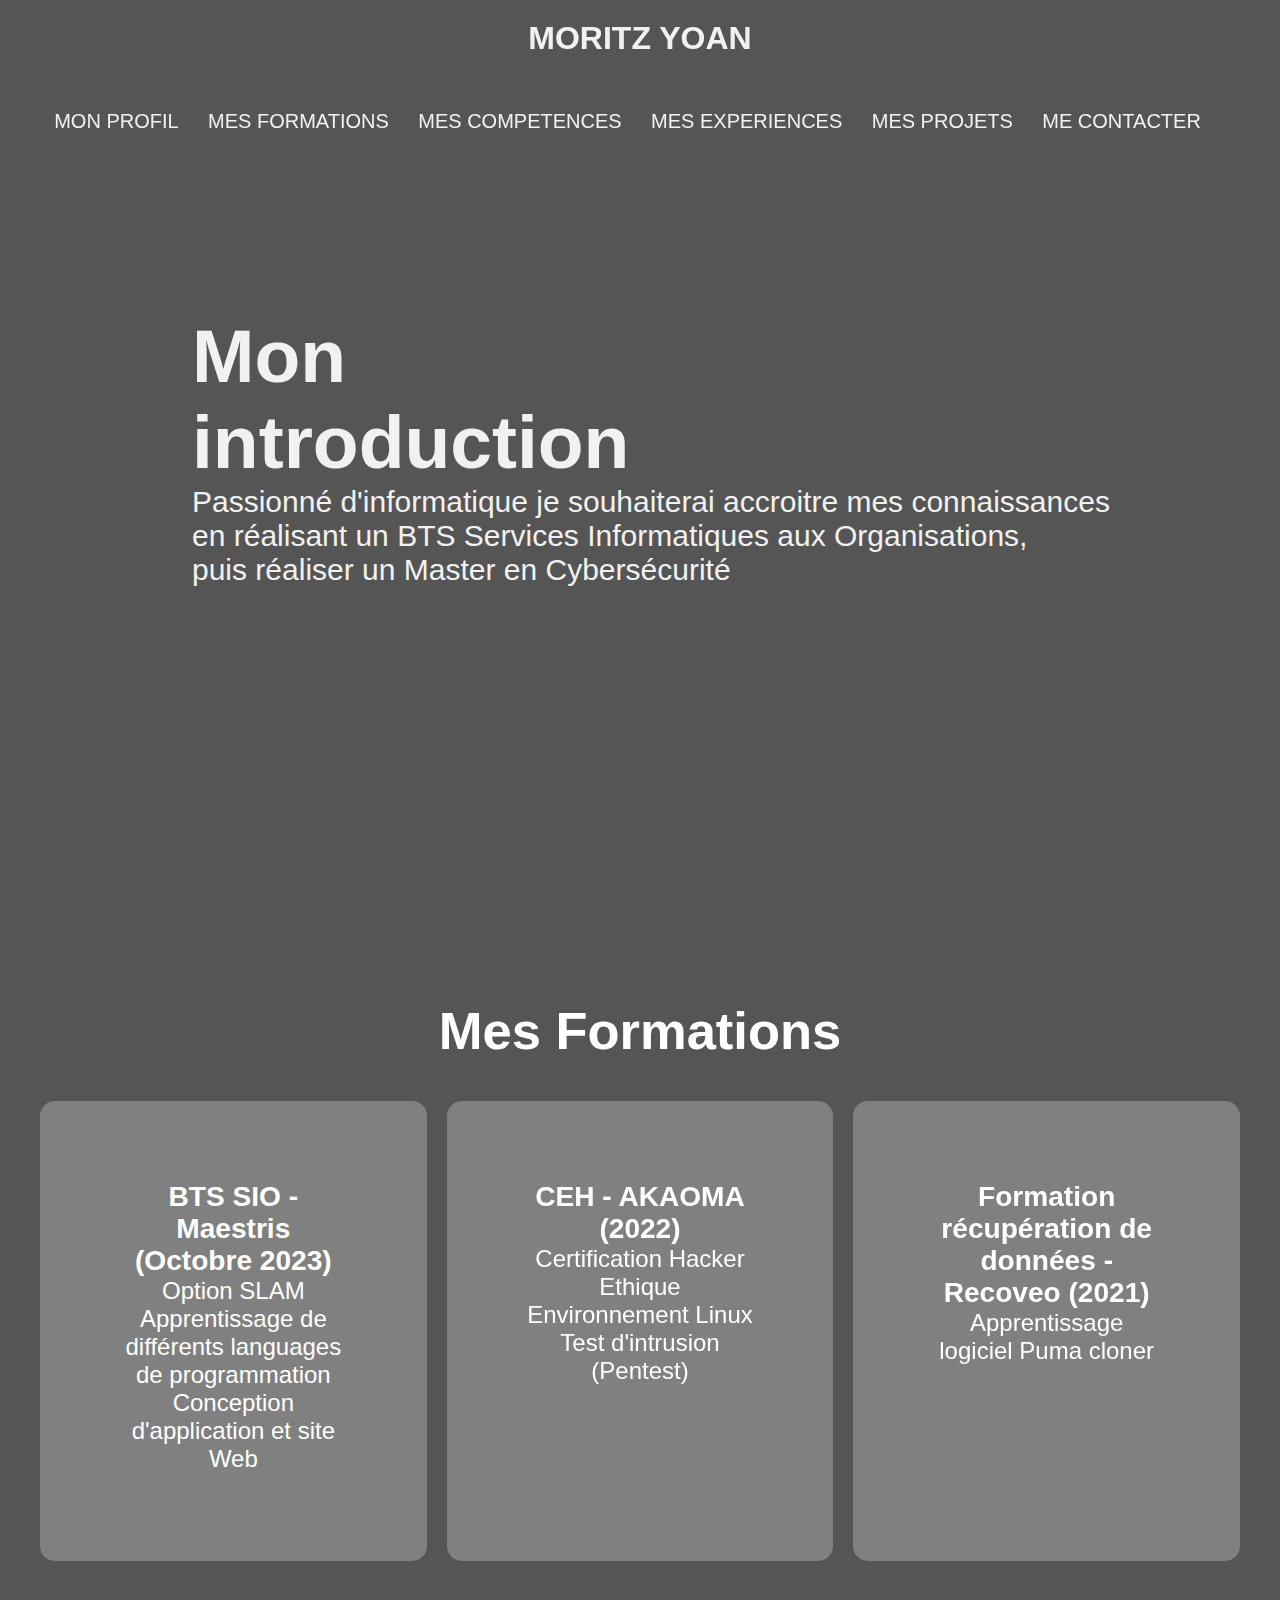
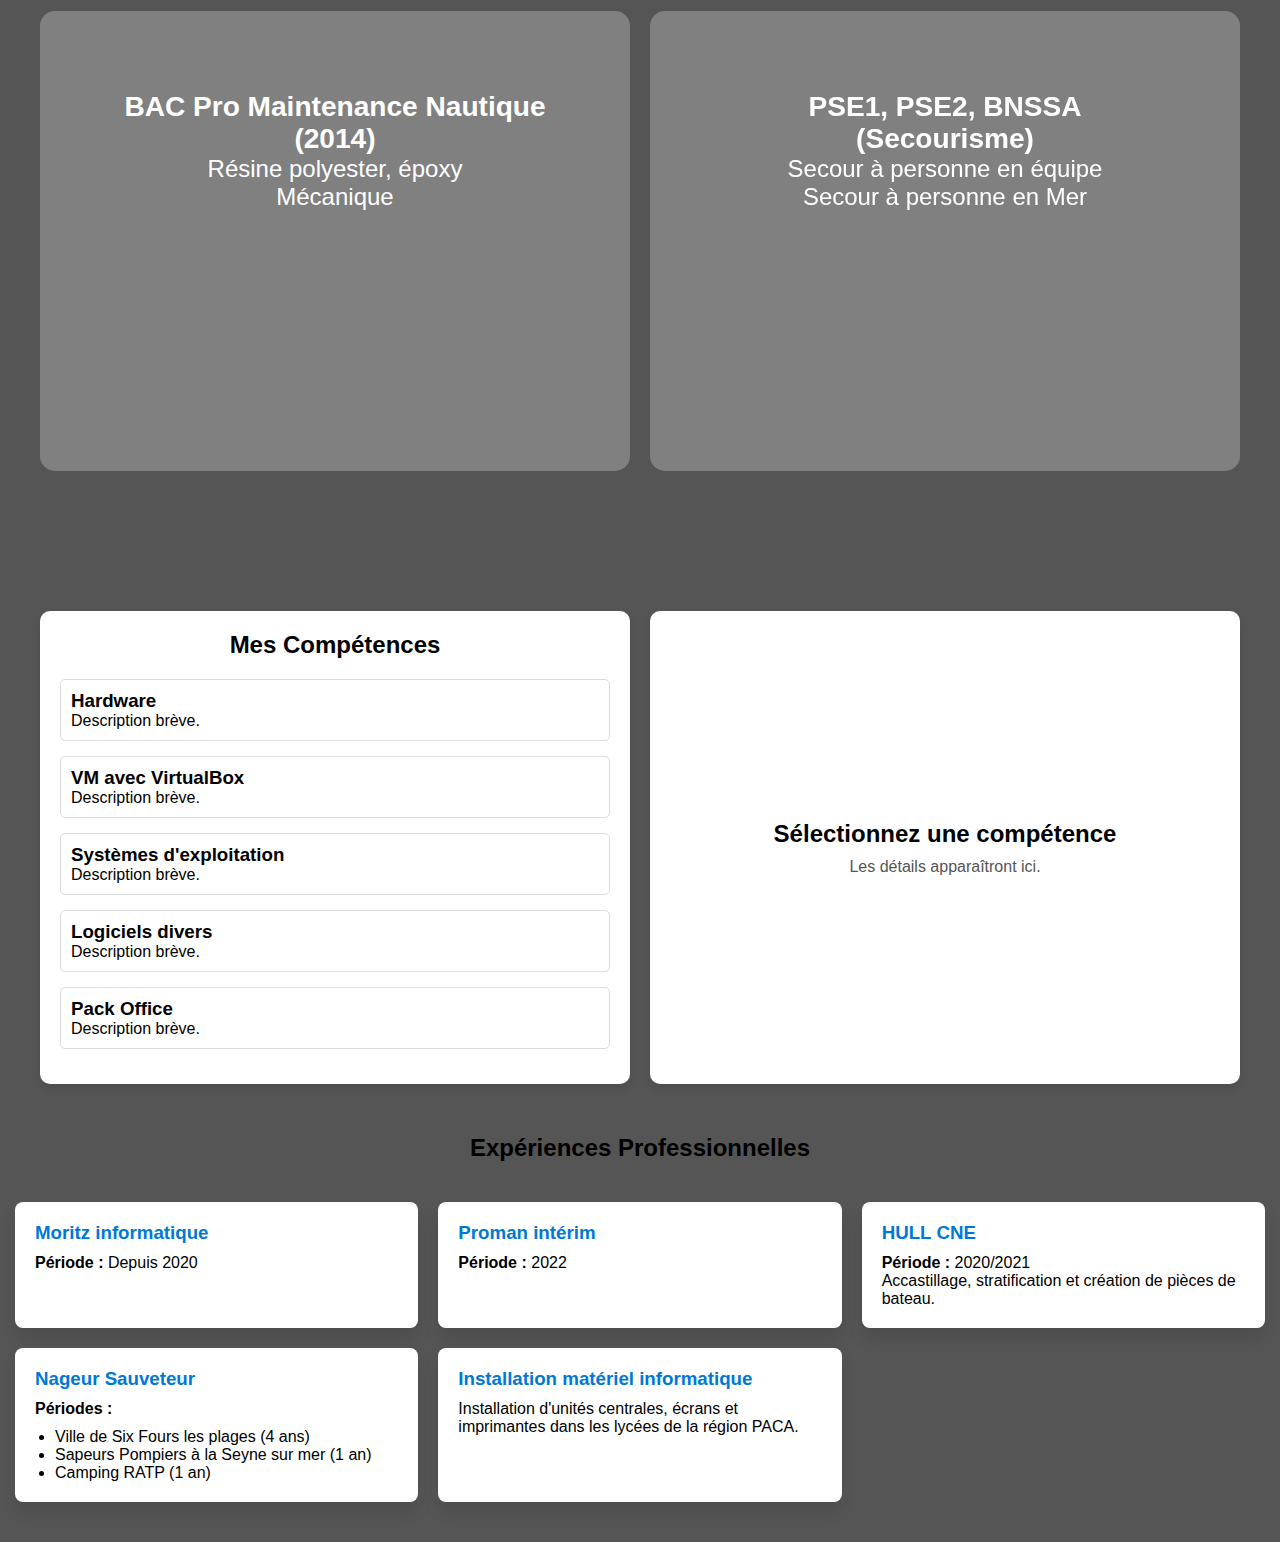
==== Home.html @ fd3fe044 "Add files via upload" ====
<!DOCTYPE html>
<html>
    <head>
        <meta charset="UTF-8">
        <meta charset="viewport"content="width=device-widht,initial-scale=1.0">
        <link rel="stylesheet" href="Style.css">
    </head>
    <body>
        <header class="hearder_portfolio">
            <div class="herder_bar">
                <div class="my_name">
                    <a href="Home.html" class="return_header">MORITZ YOAN</a>
                </div>
            </div>
            <div class="nav_barre" id="navbar">
                <nav>
                    <ul>
                        <div>
                            <a href="#monProfil">MON PROFIL</a>
                            <a href="#mesFormations">MES FORMATIONS</a>
                            <a href="#mesCompétences">MES COMPETENCES</a>
                            <a href="#mesExpériences">MES EXPERIENCES</a>
                            <a href="#mesProjets">MES PROJETS</a>
                            <a href="#contact">ME CONTACTER</a>
                        </div>
                    </ul>
                </nav>
            </div>
        </header>
        <main class="presentation">

            <video autoplay muted loop id="myVideo">
                <source src="Vidéo/3163534-uhd_3840_2160_30fps.mp4" type="video/mp4">
            </video>

            <div class="group_intro">
                <div class="titre_intro">
                    <h2>Mon <br> introduction</h2>
                </div>
                <div class="intro">
                    <p>Passionné d'informatique je souhaiterai accroitre mes connaissances <br> en réalisant un BTS Services Informatiques aux Organisations, <br> puis réaliser un Master en Cybersécurité</p>
                </div>
            </div>
            <div class="group_formation">
                <div class="tite_formation">
                    <h2>Mes Formations</h2>
                </div>
                <div class="mes_formation">
                    <div class="bloc_1">
                        <div class="formation" id="maestris">
                            <h3>BTS SIO - Maestris (Octobre 2023)</h3>
                            <p>Option SLAM <br> Apprentissage de différents languages de programmation <br> Conception d'application et site Web</p>
                        </div>
                        <div class="formation" id="CEH">
                            <h3>CEH - AKAOMA (2022)</h3>
                            <p>Certification Hacker Ethique <br> Environnement Linux <br> Test d'intrusion (Pentest)</p>
                        </div>
                        <div class="formation" id="recoveo">
                            <h3>Formation récupération de données - Recoveo (2021)</h3>
                            <p>Apprentissage logiciel Puma cloner</p>
                        </div>
                    </div>
                    <div class="bloc_2">
                        <div class="formation" id="BAC">
                            <h3>BAC Pro Maintenance Nautique (2014)</h3>
                            <p>Résine polyester, époxy <br> Mécanique</p>
                        </div>
                        <div class="formation" id="secour">
                            <h3>PSE1, PSE2, BNSSA (Secourisme)</h3>
                            <p>Secour à personne en équipe <br> Secour à personne en Mer</p>
                        </div>
                    </div>  
                </div>           
            </div>
            <div class="group_compétence">
                <div class="left">
                    <div class="titre_competence">
                        <h2>Mes Compétences</h2>
                    </div>
                    <div class="competence" onclick="showCompetenceDetails('hardware')">
                        <h3>Hardware</h3>
                        <p>Description brève.</p>
                    </div>
                    <div class="competence" onclick="showCompetenceDetails('vm')">
                        <h3>VM avec VirtualBox</h3>
                        <p>Description brève.</p>
                    </div>
                    <div class="competence" onclick="showCompetenceDetails('os')">
                        <h3>Systèmes d'exploitation</h3>
                        <p>Description brève.</p>
                    </div>
                    <div class="competence" onclick="showCompetenceDetails('software')">
                        <h3>Logiciels divers</h3>
                        <p>Description brève.</p>
                    </div>
                    <div class="competence" onclick="showCompetenceDetails('office')">
                        <h3>Pack Office</h3>
                        <p>Description brève.</p>
                    </div>
                </div>
                <div class="right" id="competence-details">
                    <h3>Sélectionnez une compétence</h3>
                    <p>Les détails apparaîtront ici.</p>
                    <img id="competence-image" src="" alt="Image compétence" style="display: none; width: 100%; border-radius: 10px; margin-top: 20px;">
                </div>
            </div>

            <div class="cv-container"> 
                <section class="card-section">
                    <h2>Expériences Professionnelles</h2>
                    <div class="card-container">
                        <div class="card">
                            <h3>Moritz informatique</h3>
                            <p><strong>Période :</strong> Depuis 2020</p>
                        </div>
                        <div class="card">
                            <h3>Proman intérim</h3>
                            <p><strong>Période :</strong> 2022</p>
                        </div>
                        <div class="card">
                            <h3>HULL CNE</h3>
                            <p><strong>Période :</strong> 2020/2021</p>
                            <p>Accastillage, stratification et création de pièces de bateau.</p>
                        </div>
                        <div class="card">
                            <h3>Nageur Sauveteur</h3>
                            <p><strong>Périodes :</strong></p>
                            <ul>
                                <li>Ville de Six Fours les plages (4 ans)</li>
                                <li>Sapeurs Pompiers à la Seyne sur mer (1 an)</li>
                                <li>Camping RATP (1 an)</li>
                            </ul>
                        </div>
                        <div class="card">
                            <h3>Installation matériel informatique</h3>
                            <p>Installation d'unités centrales, écrans et imprimantes dans les lycées de la région PACA.</p>
                        </div>
                    </div>
                </section>
            </div>
        </main>
        <script src="Script.js"></script>    
    </body>
</html>
---- Style.css ----
* {
    margin: 0;
    padding: 0;
}

body {
    font-family: GothamSS, -apple-system, BlinkMacSystemFont, "Segoe UI", Roboto, "Helvetica Neue", Arial, sans-serif, "Apple Color Emoji", "Segoe UI Emoji", "Segoe UI Symbol", "Noto Color Emoji";
    background-color: #555;
}

.hearder_portfolio {
    position: fixed;
    top: 0;
    left: 0;
    width: 100%;
}

.return_header {
    text-decoration: none;
    color: #f1f1f1;
    font-weight:bolder;
}

.header_bar {
    width: 100%;
    background-color: #333; /* Couleur de fond pour éviter tout chevauchement */
    text-align: center;
    padding: 15px 0; /* Ajustez le padding selon l'espacement souhaité */
    position: fixed;
    top: 0;
    z-index: 10; /* Assure que le nom est au-dessus de la nav_barre */
}

/*---------------------BARRE DE NAVIGATION---------------------*/

.my_name {
    font-size: xx-large;
    text-decoration: none;
    color: #f1f1f1;
    text-align: center;
    margin-top: 20px;
}

.nav_barre {
    position: fixed;
    top: 100px; /* Décalage en dessous du nom ; ajustez selon la hauteur de `.header_bar` */
    width: 100%;
    padding: 10px 0;
    text-align: center;
    transition: top 0.6s;
    z-index: 5; /* Moins que .header_bar pour rester dessous */
}


.nav_barre a {
    margin-right: 25px;
    text-decoration: none;
    color: #f1f1f1;
    font-size: 20px;
    font-weight: 500;
}

/*---------------------INTRODUCTION---------------------*/

.titre_intro {
    font-size: 50px;
}

#myVideo {
    position: absolute;
    top: 0;
    left: 0;
    width: 100%;
    height: 100%;
    object-fit: cover; /* Remplit tout en respectant le ratio */
    z-index: -1;
}

.group_intro {
    height: 100vh; /* Prend toute la hauteur de l'écran */
    display: flex;
    flex-direction: column;
    justify-content: center;
    color: #f1f1f1;
    padding-left: 15%;
}

.overlay {
    position: absolute;
    top: 0;
    left: 0;
    width: 100%;
    height: 100%;
    background: rgba(0, 0, 0, 0.4); /* Fonce l'arrière-plan */
    z-index: 0;
}

.intro {
    font-size: 30px;
}

/*---------------------FORMATION---------------------*/

.group_formation {
    padding-top: 100px;
    padding-bottom: 50px;
    margin: 0;
    background-image: url(Image/Fond-gris.jpg);
    color: white;
}

img {
    position: absolute;
    top: 0;
    left: 0;
    width: 100%;
    height: 100%;
    object-fit: cover; /* Remplit tout en respectant le ratio */
    z-index: -1;
}

.tite_formation {
    text-align: center;
    font-size: 35px;
}

.bloc_1 {
    display: flex;
    margin: 30px;
    flex-direction: row;
    justify-content: space-evenly;
}

.bloc_2 {
    display: flex;
    margin: 30px;
    flex-direction: row;
    justify-content: center;
}

.formation {
    position: relative; /* Nécessaire pour que ::before soit positionné par rapport à l'élément */
    background-color: rgb(128, 128, 128);
    width: 500px;
    height: 300px;
    padding: 80px;
    margin: 10px;
    border-radius: 15px;
    text-align: center;
    font-size: x-large;
    cursor: pointer;
    z-index: 1; /* Met le texte au-dessus */
    overflow: hidden; /* Assure que l'image de fond ne déborde pas */
}

.formation::before {
    content: ""; /* Nécessaire pour ::before */
    position: absolute;
    top: 0;
    left: 0;
    width: 100%;
    height: 100%;
    background-image: url("Image/CEH.png");
    background-size: 400px 200px;
    background-position: center;
    background-repeat: no-repeat; 
    opacity: 30%;
    border-radius: 15px; 
    z-index: -1; /* Place l'image derrière le contenu */
}

#maestris::before {
    background-image: url("Image/maestris.png");
    background-size: 400px 400px; 

}

#recoveo::before {
    background-image: url("Image/recoveo.png");
    background-size: 350px 350px; 

}

#BAC::before {
    background-image: url("Image/BAC.png");
    background-size: 400px 400px;

}

#secour::before {
    background-image: url("Image/secour.png");
    background-size: 300px 300px;
}



/*---------------------COMPETENCE---------------------*/

.group_compétence {
    display: flex;
    gap: 20px;
    margin: 50px auto;
    max-width: 1200px;
    
}

.left {
    flex: 1;
    background: #fff;
    padding: 20px;
    border-radius: 10px;
    box-shadow: 0 4px 8px rgba(0, 0, 0, 0.1);
}

.right {
    flex: 1;
    background: #fff;
    padding: 20px;
    border-radius: 10px;
    box-shadow: 0 4px 8px rgba(0, 0, 0, 0.1);
    display: flex;
    flex-direction: column;
    justify-content: center;
    text-align: center;
}

.titre_competence h2 {
    text-align: center;
    margin-bottom: 20px;
}

.competence {
    margin-bottom: 15px;
    padding: 10px;
    border: 1px solid #ddd;
    border-radius: 5px;
    cursor: pointer;
    transition: all 0.3s ease;
}

.competence:hover {
    background-color: #f9f9f9;
    transform: scale(1.02);
}

.right h3 {
    font-size: 24px;
    margin-bottom: 10px;
}

.right p {
    font-size: 16px;
    color: #555;
}

.right img {
    max-width: 100%;
    height: auto;
    object-fit: cover;
}

#competence-image {
    max-width: 100%;
    height: auto;
    display: none; /* Masque l'image par défaut */
    border-radius: 10px;
    margin-top: 20px;
}

/*---------------------EXPERIENCE PRO---------------------*/

.cv-wrapper {
    width: 90%;
    max-width: 1200px;
    margin: 20px auto;
}

/* En-tête */
.header {
    text-align: center;
    margin-bottom: 30px;
}

.header p {
    font-size: 1rem;
    color: #666;
}

/* Sections de cartes */
.card-section {
    margin-bottom: 40px;
}

.card-section h2 {
    text-align: center;
    margin-bottom: 40px;
}

.card-container {
    display: grid;
    grid-template-columns: repeat(auto-fit, minmax(300px, 1fr));
    gap: 20px;
    margin: 15px;
    cursor: pointer;
}

/* Carte individuelle */
.card {
    background: #fff;
    border-radius: 8px;
    box-shadow: 0 10px 16px rgba(0, 0, 0, 0.1);
    padding: 20px;
    transition: transform 1s ease, box-shadow 1s ease;
}

.card:hover {
    transform: translateY(-5px);
    box-shadow: 0 6px 10px rgba(0, 0, 0, 0.15);
}

.card h3 {
    margin-bottom: 10px;
    color: #0078D7;
}

.card ul {
    margin: 10px 0 0 20px;
    padding: 0;
    list-style-type: disc;
}
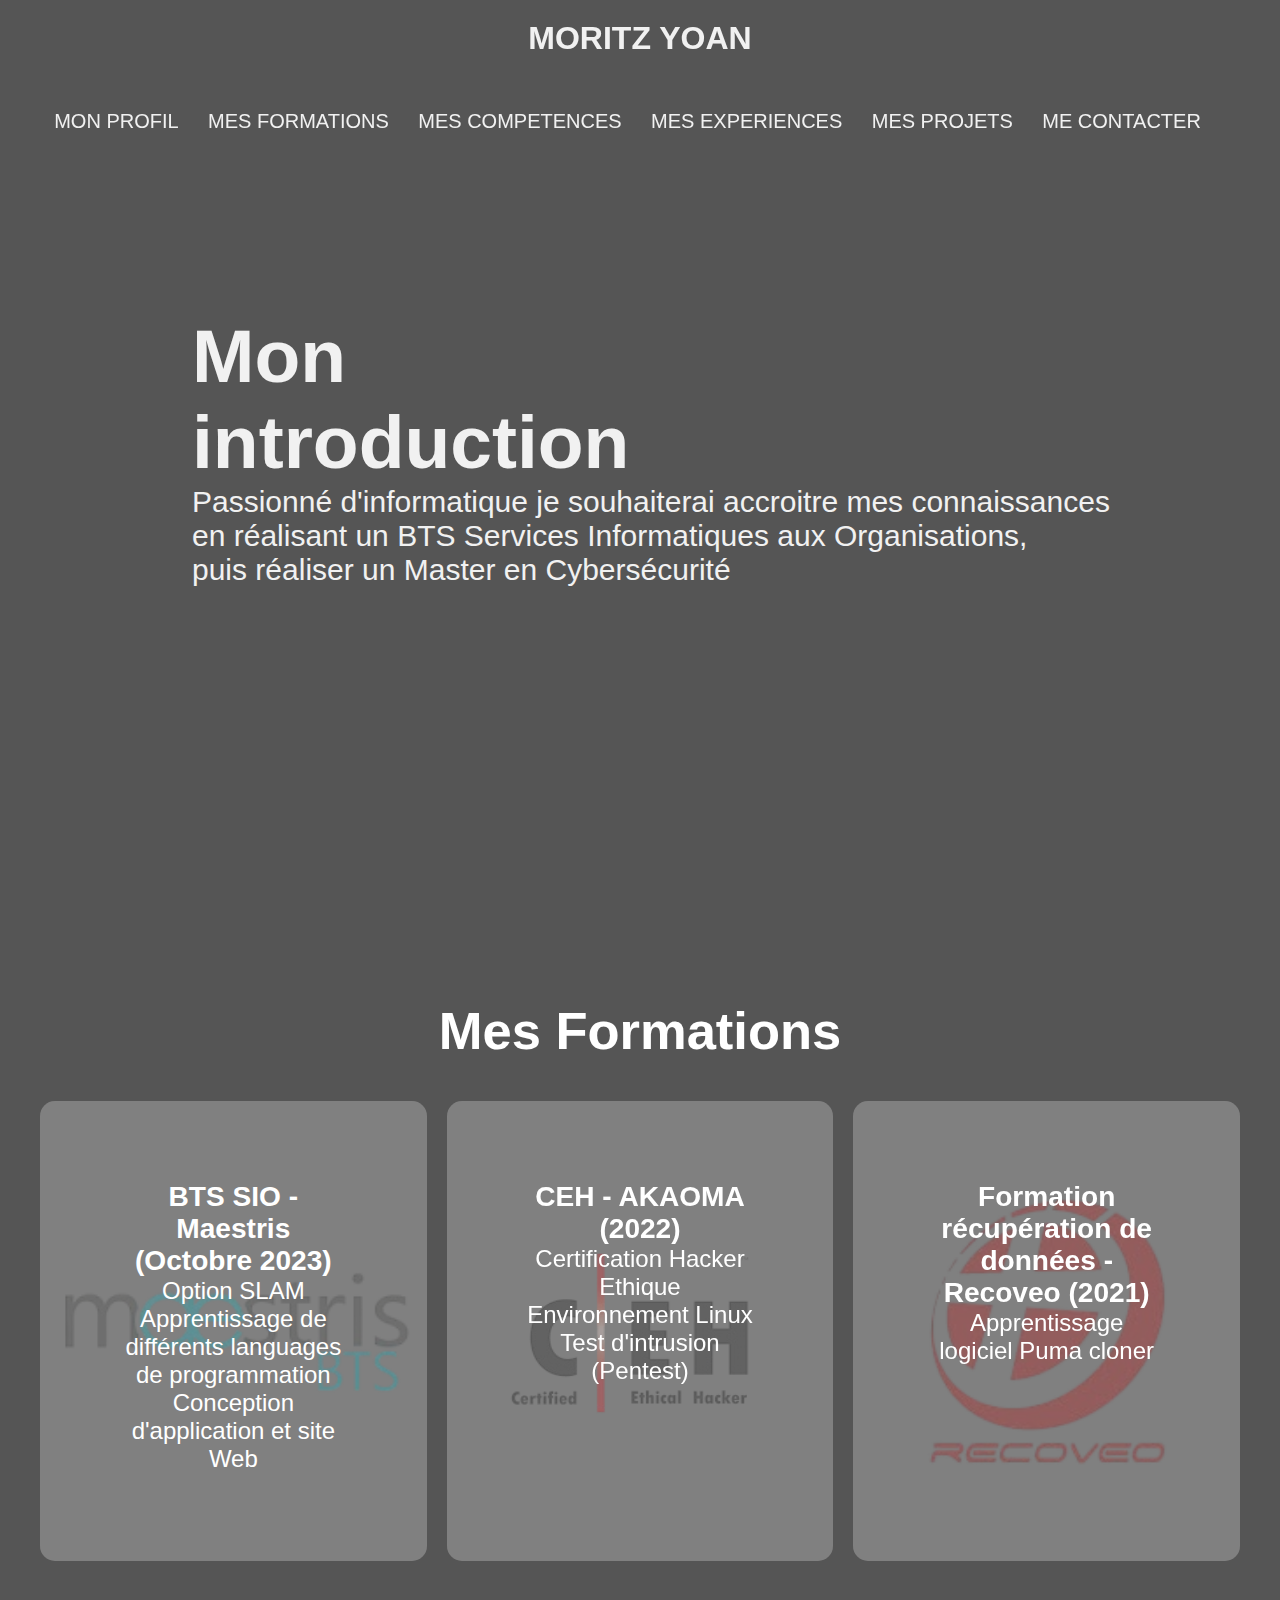
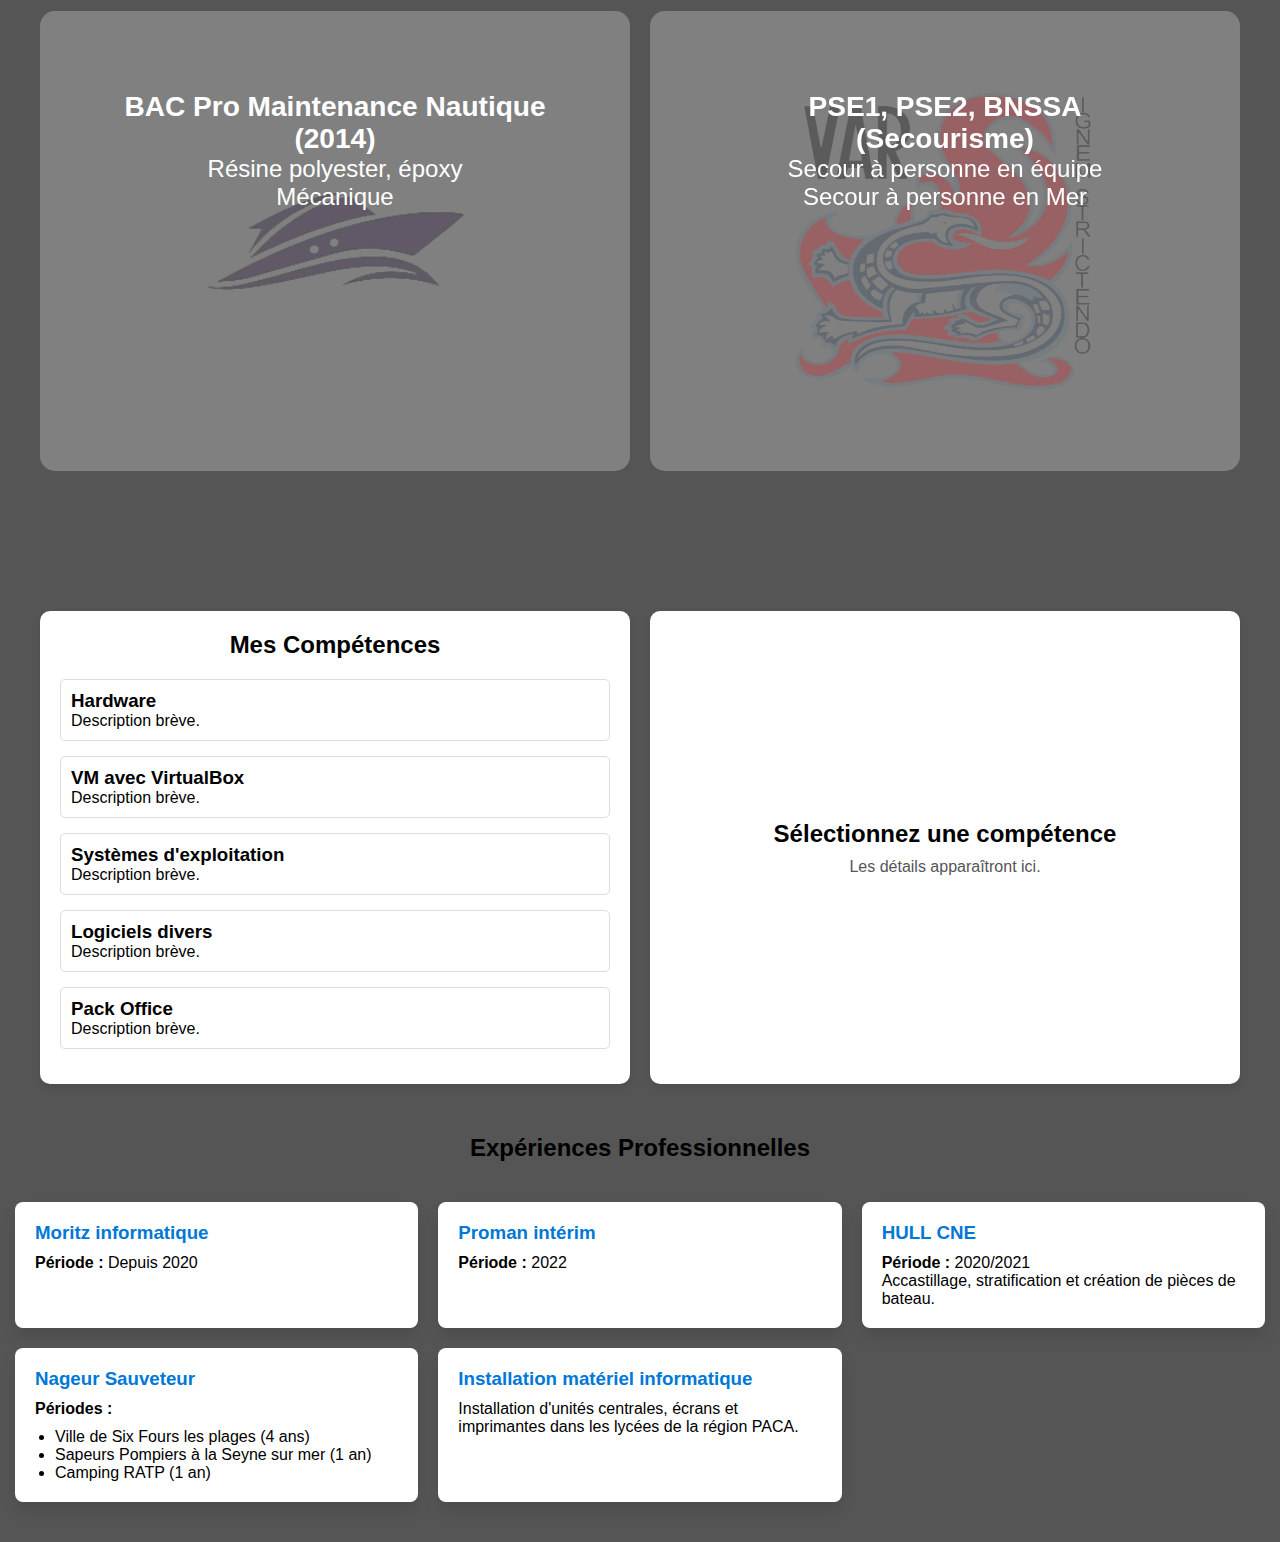
==== commit 27aaf69c: "dossier style" ====
--- a/Home.html
+++ b/Home.html
@@ -4,6 +4,10 @@
         <meta charset="UTF-8">
         <meta charset="viewport"content="width=device-widht,initial-scale=1.0">
         <link rel="stylesheet" href="Style.css">
+        <link rel="stylesheet" href="/Style/competence.css">
+        <link rel="stylesheet" href="/Style/experience_pro.css">
+        <link rel="stylesheet" href="/Style/formation.css">
+        <link rel="stylesheet" href="/Style/introduction.css">
     </head>
     <body>
         <header class="hearder_portfolio">
--- a/Style.css
+++ b/Style.css
@@ -60,271 +60,3 @@
     font-weight: 500;
 }
 
-/*---------------------INTRODUCTION---------------------*/
-
-.titre_intro {
-    font-size: 50px;
-}
-
-#myVideo {
-    position: absolute;
-    top: 0;
-    left: 0;
-    width: 100%;
-    height: 100%;
-    object-fit: cover; /* Remplit tout en respectant le ratio */
-    z-index: -1;
-}
-
-.group_intro {
-    height: 100vh; /* Prend toute la hauteur de l'écran */
-    display: flex;
-    flex-direction: column;
-    justify-content: center;
-    color: #f1f1f1;
-    padding-left: 15%;
-}
-
-.overlay {
-    position: absolute;
-    top: 0;
-    left: 0;
-    width: 100%;
-    height: 100%;
-    background: rgba(0, 0, 0, 0.4); /* Fonce l'arrière-plan */
-    z-index: 0;
-}
-
-.intro {
-    font-size: 30px;
-}
-
-/*---------------------FORMATION---------------------*/
-
-.group_formation {
-    padding-top: 100px;
-    padding-bottom: 50px;
-    margin: 0;
-    background-image: url(Image/Fond-gris.jpg);
-    color: white;
-}
-
-img {
-    position: absolute;
-    top: 0;
-    left: 0;
-    width: 100%;
-    height: 100%;
-    object-fit: cover; /* Remplit tout en respectant le ratio */
-    z-index: -1;
-}
-
-.tite_formation {
-    text-align: center;
-    font-size: 35px;
-}
-
-.bloc_1 {
-    display: flex;
-    margin: 30px;
-    flex-direction: row;
-    justify-content: space-evenly;
-}
-
-.bloc_2 {
-    display: flex;
-    margin: 30px;
-    flex-direction: row;
-    justify-content: center;
-}
-
-.formation {
-    position: relative; /* Nécessaire pour que ::before soit positionné par rapport à l'élément */
-    background-color: rgb(128, 128, 128);
-    width: 500px;
-    height: 300px;
-    padding: 80px;
-    margin: 10px;
-    border-radius: 15px;
-    text-align: center;
-    font-size: x-large;
-    cursor: pointer;
-    z-index: 1; /* Met le texte au-dessus */
-    overflow: hidden; /* Assure que l'image de fond ne déborde pas */
-}
-
-.formation::before {
-    content: ""; /* Nécessaire pour ::before */
-    position: absolute;
-    top: 0;
-    left: 0;
-    width: 100%;
-    height: 100%;
-    background-image: url("Image/CEH.png");
-    background-size: 400px 200px;
-    background-position: center;
-    background-repeat: no-repeat; 
-    opacity: 30%;
-    border-radius: 15px; 
-    z-index: -1; /* Place l'image derrière le contenu */
-}
-
-#maestris::before {
-    background-image: url("Image/maestris.png");
-    background-size: 400px 400px; 
-
-}
-
-#recoveo::before {
-    background-image: url("Image/recoveo.png");
-    background-size: 350px 350px; 
-
-}
-
-#BAC::before {
-    background-image: url("Image/BAC.png");
-    background-size: 400px 400px;
-
-}
-
-#secour::before {
-    background-image: url("Image/secour.png");
-    background-size: 300px 300px;
-}
-
-
-
-/*---------------------COMPETENCE---------------------*/
-
-.group_compétence {
-    display: flex;
-    gap: 20px;
-    margin: 50px auto;
-    max-width: 1200px;
-    
-}
-
-.left {
-    flex: 1;
-    background: #fff;
-    padding: 20px;
-    border-radius: 10px;
-    box-shadow: 0 4px 8px rgba(0, 0, 0, 0.1);
-}
-
-.right {
-    flex: 1;
-    background: #fff;
-    padding: 20px;
-    border-radius: 10px;
-    box-shadow: 0 4px 8px rgba(0, 0, 0, 0.1);
-    display: flex;
-    flex-direction: column;
-    justify-content: center;
-    text-align: center;
-}
-
-.titre_competence h2 {
-    text-align: center;
-    margin-bottom: 20px;
-}
-
-.competence {
-    margin-bottom: 15px;
-    padding: 10px;
-    border: 1px solid #ddd;
-    border-radius: 5px;
-    cursor: pointer;
-    transition: all 0.3s ease;
-}
-
-.competence:hover {
-    background-color: #f9f9f9;
-    transform: scale(1.02);
-}
-
-.right h3 {
-    font-size: 24px;
-    margin-bottom: 10px;
-}
-
-.right p {
-    font-size: 16px;
-    color: #555;
-}
-
-.right img {
-    max-width: 100%;
-    height: auto;
-    object-fit: cover;
-}
-
-#competence-image {
-    max-width: 100%;
-    height: auto;
-    display: none; /* Masque l'image par défaut */
-    border-radius: 10px;
-    margin-top: 20px;
-}
-
-/*---------------------EXPERIENCE PRO---------------------*/
-
-.cv-wrapper {
-    width: 90%;
-    max-width: 1200px;
-    margin: 20px auto;
-}
-
-/* En-tête */
-.header {
-    text-align: center;
-    margin-bottom: 30px;
-}
-
-.header p {
-    font-size: 1rem;
-    color: #666;
-}
-
-/* Sections de cartes */
-.card-section {
-    margin-bottom: 40px;
-}
-
-.card-section h2 {
-    text-align: center;
-    margin-bottom: 40px;
-}
-
-.card-container {
-    display: grid;
-    grid-template-columns: repeat(auto-fit, minmax(300px, 1fr));
-    gap: 20px;
-    margin: 15px;
-    cursor: pointer;
-}
-
-/* Carte individuelle */
-.card {
-    background: #fff;
-    border-radius: 8px;
-    box-shadow: 0 10px 16px rgba(0, 0, 0, 0.1);
-    padding: 20px;
-    transition: transform 1s ease, box-shadow 1s ease;
-}
-
-.card:hover {
-    transform: translateY(-5px);
-    box-shadow: 0 6px 10px rgba(0, 0, 0, 0.15);
-}
-
-.card h3 {
-    margin-bottom: 10px;
-    color: #0078D7;
-}
-
-.card ul {
-    margin: 10px 0 0 20px;
-    padding: 0;
-    list-style-type: disc;
-}
--- a/Style/competence.css
+++ b/Style/competence.css
@@ -0,0 +1,70 @@
+.group_compétence {
+    display: flex;
+    gap: 20px;
+    margin: 50px auto;
+    max-width: 1200px;
+    
+}
+
+.left {
+    flex: 1;
+    background: #fff;
+    padding: 20px;
+    border-radius: 10px;
+    box-shadow: 0 4px 8px rgba(0, 0, 0, 0.1);
+}
+
+.right {
+    flex: 1;
+    background: #fff;
+    padding: 20px;
+    border-radius: 10px;
+    box-shadow: 0 4px 8px rgba(0, 0, 0, 0.1);
+    display: flex;
+    flex-direction: column;
+    justify-content: center;
+    text-align: center;
+}
+
+.titre_competence h2 {
+    text-align: center;
+    margin-bottom: 20px;
+}
+
+.competence {
+    margin-bottom: 15px;
+    padding: 10px;
+    border: 1px solid #ddd;
+    border-radius: 5px;
+    cursor: pointer;
+    transition: all 0.3s ease;
+}
+
+.competence:hover {
+    background-color: #f9f9f9;
+    transform: scale(1.02);
+}
+
+.right h3 {
+    font-size: 24px;
+    margin-bottom: 10px;
+}
+
+.right p {
+    font-size: 16px;
+    color: #555;
+}
+
+.right img {
+    max-width: 100%;
+    height: auto;
+    object-fit: cover;
+}
+
+#competence-image {
+    max-width: 100%;
+    height: auto;
+    display: none; /* Masque l'image par défaut */
+    border-radius: 10px;
+    margin-top: 20px;
+}--- a/Style/experience_pro.css
+++ b/Style/experience_pro.css
@@ -0,0 +1,59 @@
+.cv-wrapper {
+    width: 90%;
+    max-width: 1200px;
+    margin: 20px auto;
+}
+
+/* En-tête */
+.header {
+    text-align: center;
+    margin-bottom: 30px;
+}
+
+.header p {
+    font-size: 1rem;
+    color: #666;
+}
+
+/* Sections de cartes */
+.card-section {
+    margin-bottom: 40px;
+}
+
+.card-section h2 {
+    text-align: center;
+    margin-bottom: 40px;
+}
+
+.card-container {
+    display: grid;
+    grid-template-columns: repeat(auto-fit, minmax(300px, 1fr));
+    gap: 20px;
+    margin: 15px;
+    cursor: pointer;
+}
+
+/* Carte individuelle */
+.card {
+    background: #fff;
+    border-radius: 8px;
+    box-shadow: 0 10px 16px rgba(0, 0, 0, 0.1);
+    padding: 20px;
+    transition: transform 1s ease, box-shadow 1s ease;
+}
+
+.card:hover {
+    transform: translateY(-5px);
+    box-shadow: 0 6px 10px rgba(0, 0, 0, 0.15);
+}
+
+.card h3 {
+    margin-bottom: 10px;
+    color: #0078D7;
+}
+
+.card ul {
+    margin: 10px 0 0 20px;
+    padding: 0;
+    list-style-type: disc;
+}--- a/Style/formation.css
+++ b/Style/formation.css
@@ -0,0 +1,90 @@
+.group_formation {
+    padding-top: 100px;
+    padding-bottom: 50px;
+    margin: 0;
+    background-image: url(Image/Fond-gris.jpg);
+    color: white;
+}
+
+img {
+    position: absolute;
+    top: 0;
+    left: 0;
+    width: 100%;
+    height: 100%;
+    object-fit: cover; /* Remplit tout en respectant le ratio */
+    z-index: -1;
+}
+
+.tite_formation {
+    text-align: center;
+    font-size: 35px;
+}
+
+.bloc_1 {
+    display: flex;
+    margin: 30px;
+    flex-direction: row;
+    justify-content: space-evenly;
+}
+
+.bloc_2 {
+    display: flex;
+    margin: 30px;
+    flex-direction: row;
+    justify-content: center;
+}
+
+.formation {
+    position: relative; /* Nécessaire pour que ::before soit positionné par rapport à l'élément */
+    background-color: rgb(128, 128, 128);
+    width: 500px;
+    height: 300px;
+    padding: 80px;
+    margin: 10px;
+    border-radius: 15px;
+    text-align: center;
+    font-size: x-large;
+    cursor: pointer;
+    z-index: 1; /* Met le texte au-dessus */
+    overflow: hidden; /* Assure que l'image de fond ne déborde pas */
+}
+
+.formation::before {
+    content: ""; /* Nécessaire pour ::before */
+    position: absolute;
+    top: 0;
+    left: 0;
+    width: 100%;
+    height: 100%;
+    background-image: url("../Image/CEH.png");
+    background-size: 400px 200px;
+    background-position: center;
+    background-repeat: no-repeat; 
+    opacity: 30%;
+    border-radius: 15px; 
+    z-index: -1; /* Place l'image derrière le contenu */
+}
+
+#maestris::before {
+    background-image: url("../Image/maestris.png");
+    background-size: 400px 400px; 
+
+}
+
+#recoveo::before {
+    background-image: url("../Image/recoveo.png");
+    background-size: 350px 350px; 
+
+}
+
+#BAC::before {
+    background-image: url("../Image/BAC.png");
+    background-size: 400px 400px;
+
+}
+
+#secour::before {
+    background-image: url("../Image/secour.png");
+    background-size: 300px 300px;
+}--- a/Style/introduction.css
+++ b/Style/introduction.css
@@ -0,0 +1,36 @@
+.titre_intro {
+    font-size: 50px;
+}
+
+#myVideo {
+    position: absolute;
+    top: 0;
+    left: 0;
+    width: 100%;
+    height: 100%;
+    object-fit: cover; /* Remplit tout en respectant le ratio */
+    z-index: -1;
+}
+
+.group_intro {
+    height: 100vh; /* Prend toute la hauteur de l'écran */
+    display: flex;
+    flex-direction: column;
+    justify-content: center;
+    color: #f1f1f1;
+    padding-left: 15%;
+}
+
+.overlay {
+    position: absolute;
+    top: 0;
+    left: 0;
+    width: 100%;
+    height: 100%;
+    background: rgba(0, 0, 0, 0.4); /* Fonce l'arrière-plan */
+    z-index: 0;
+}
+
+.intro {
+    font-size: 30px;
+}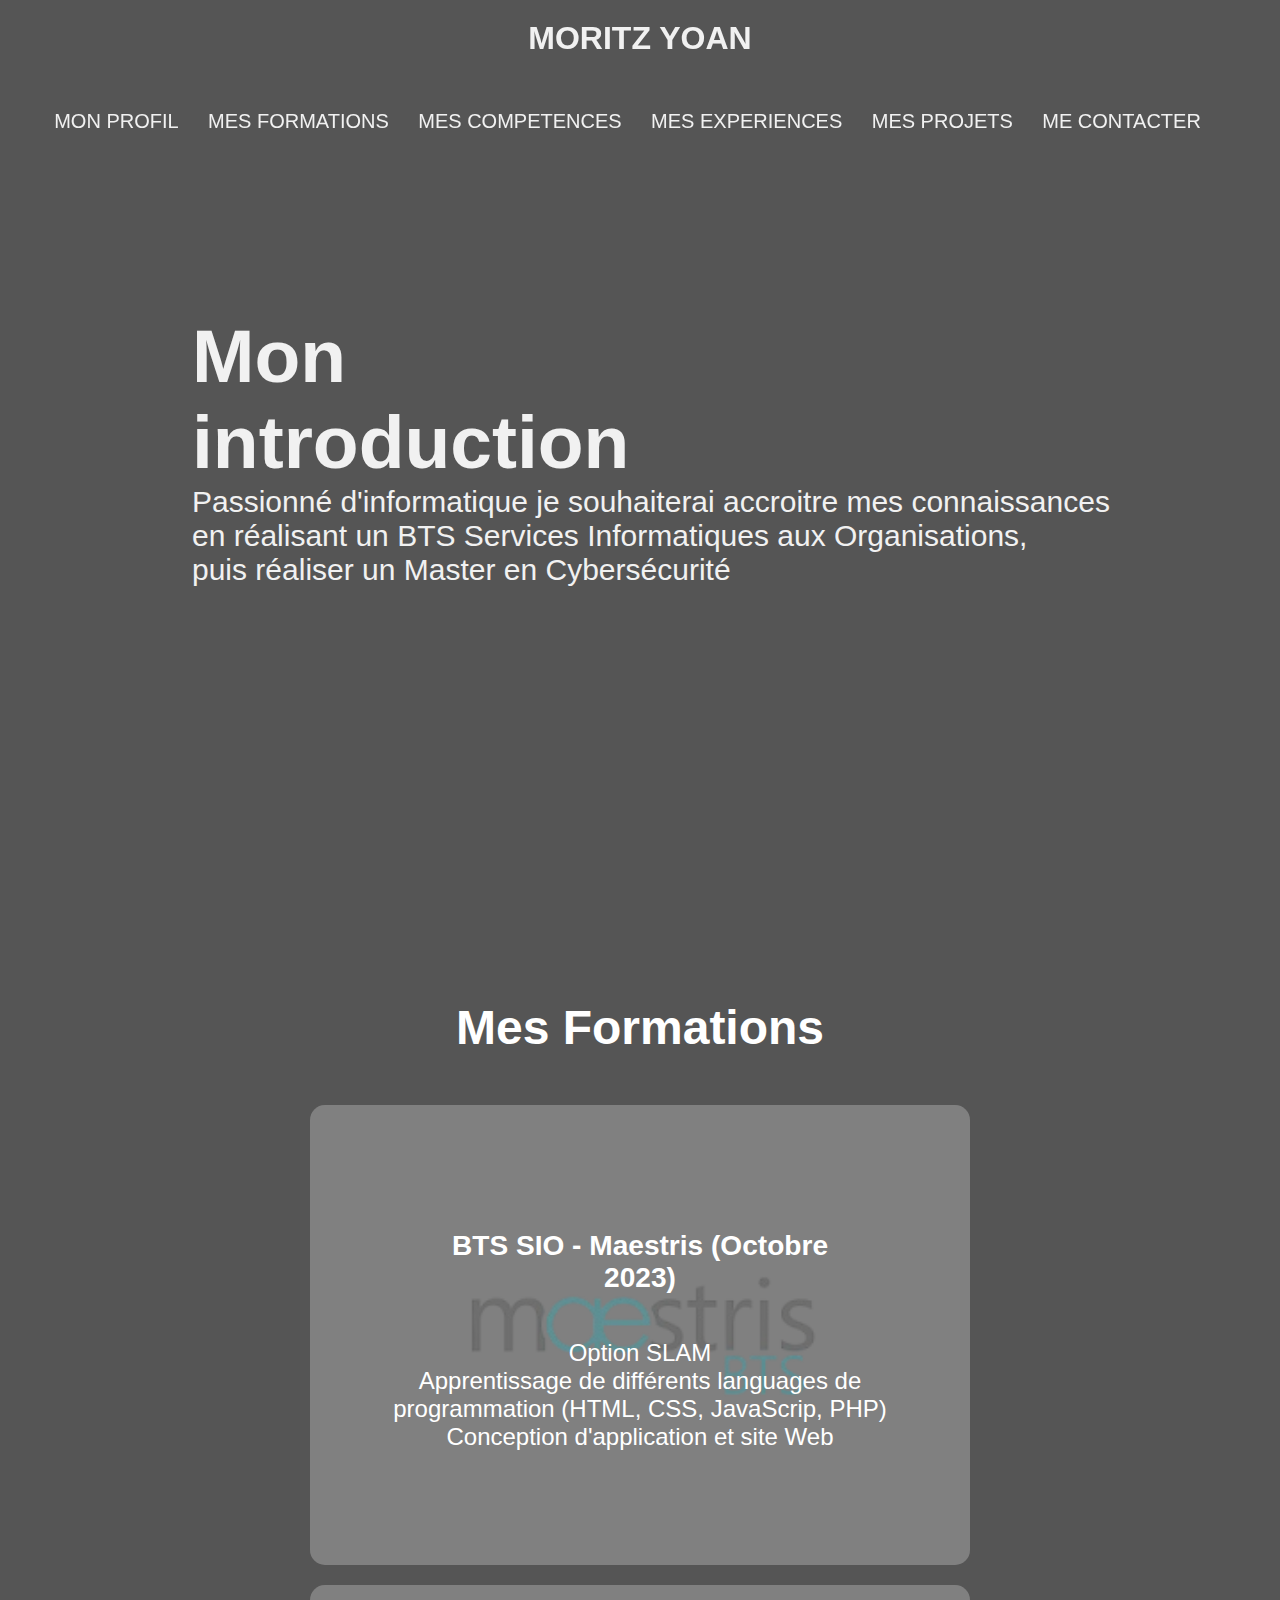
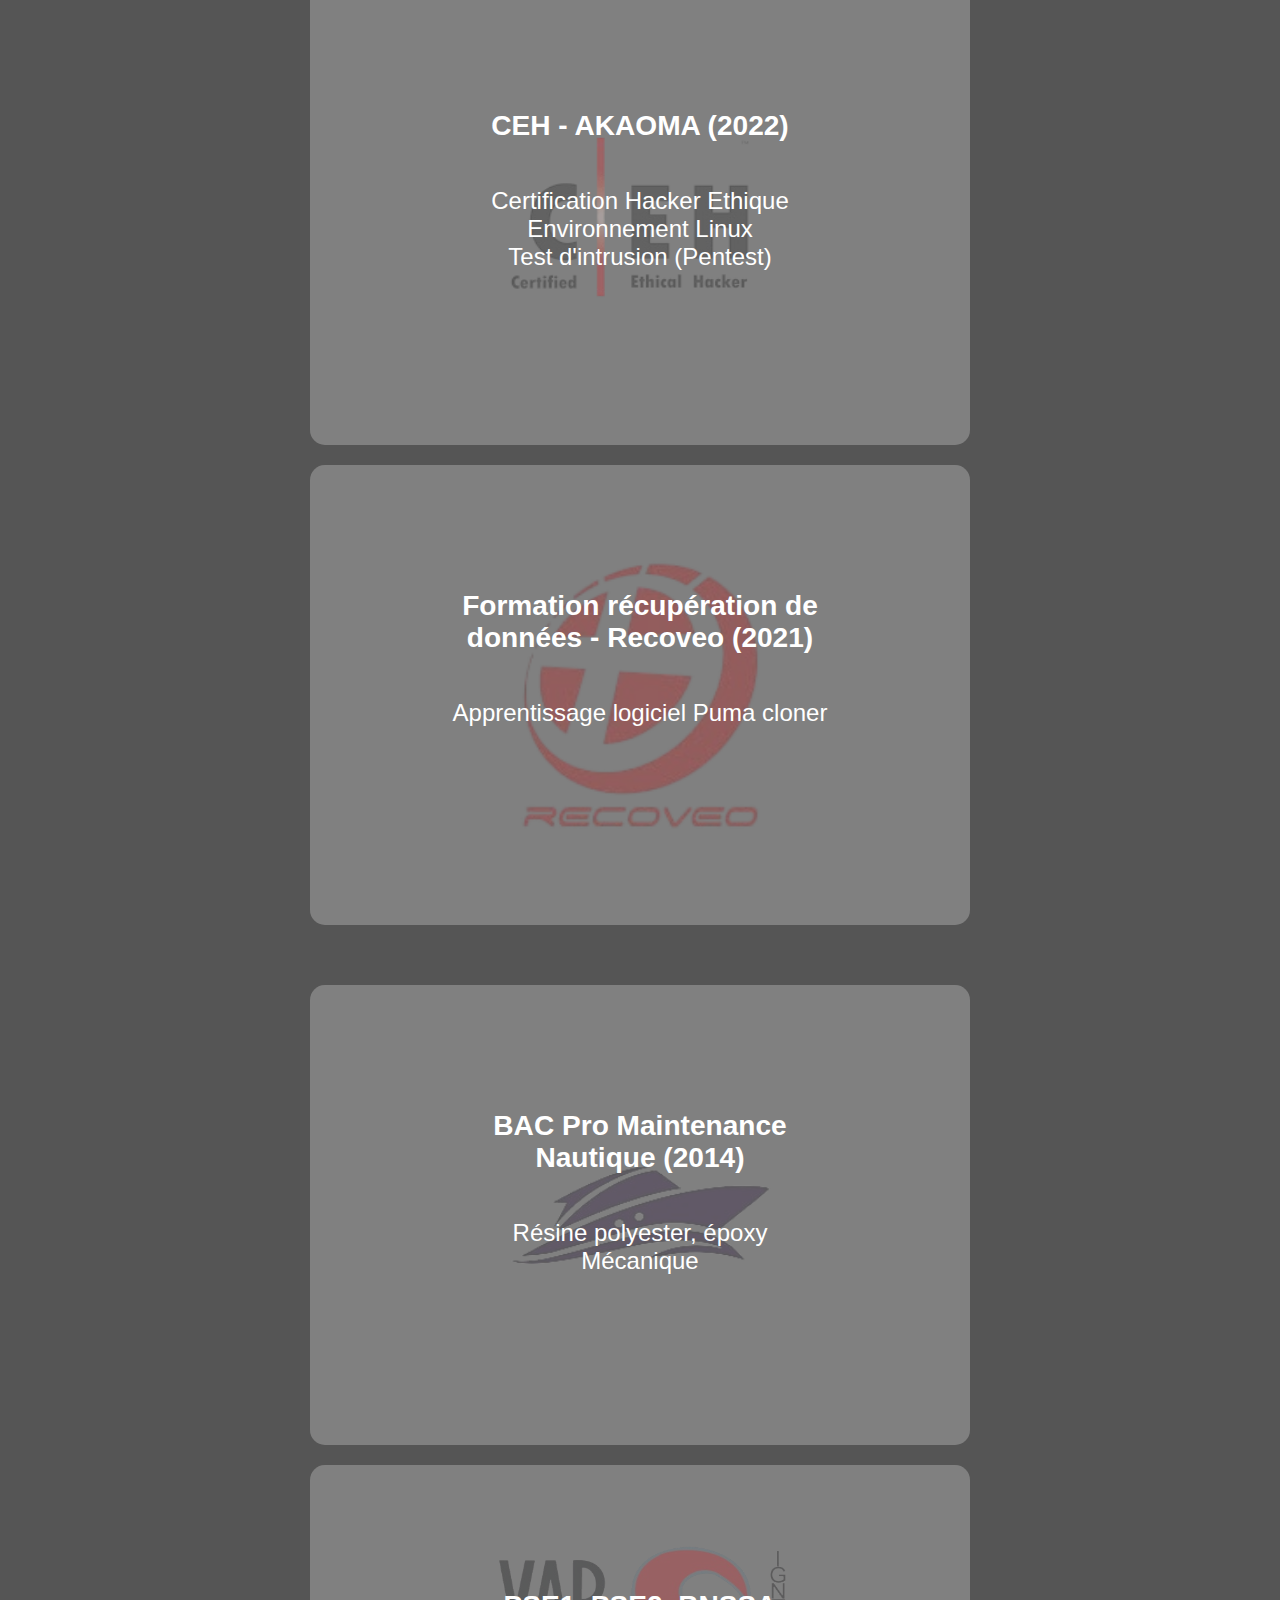
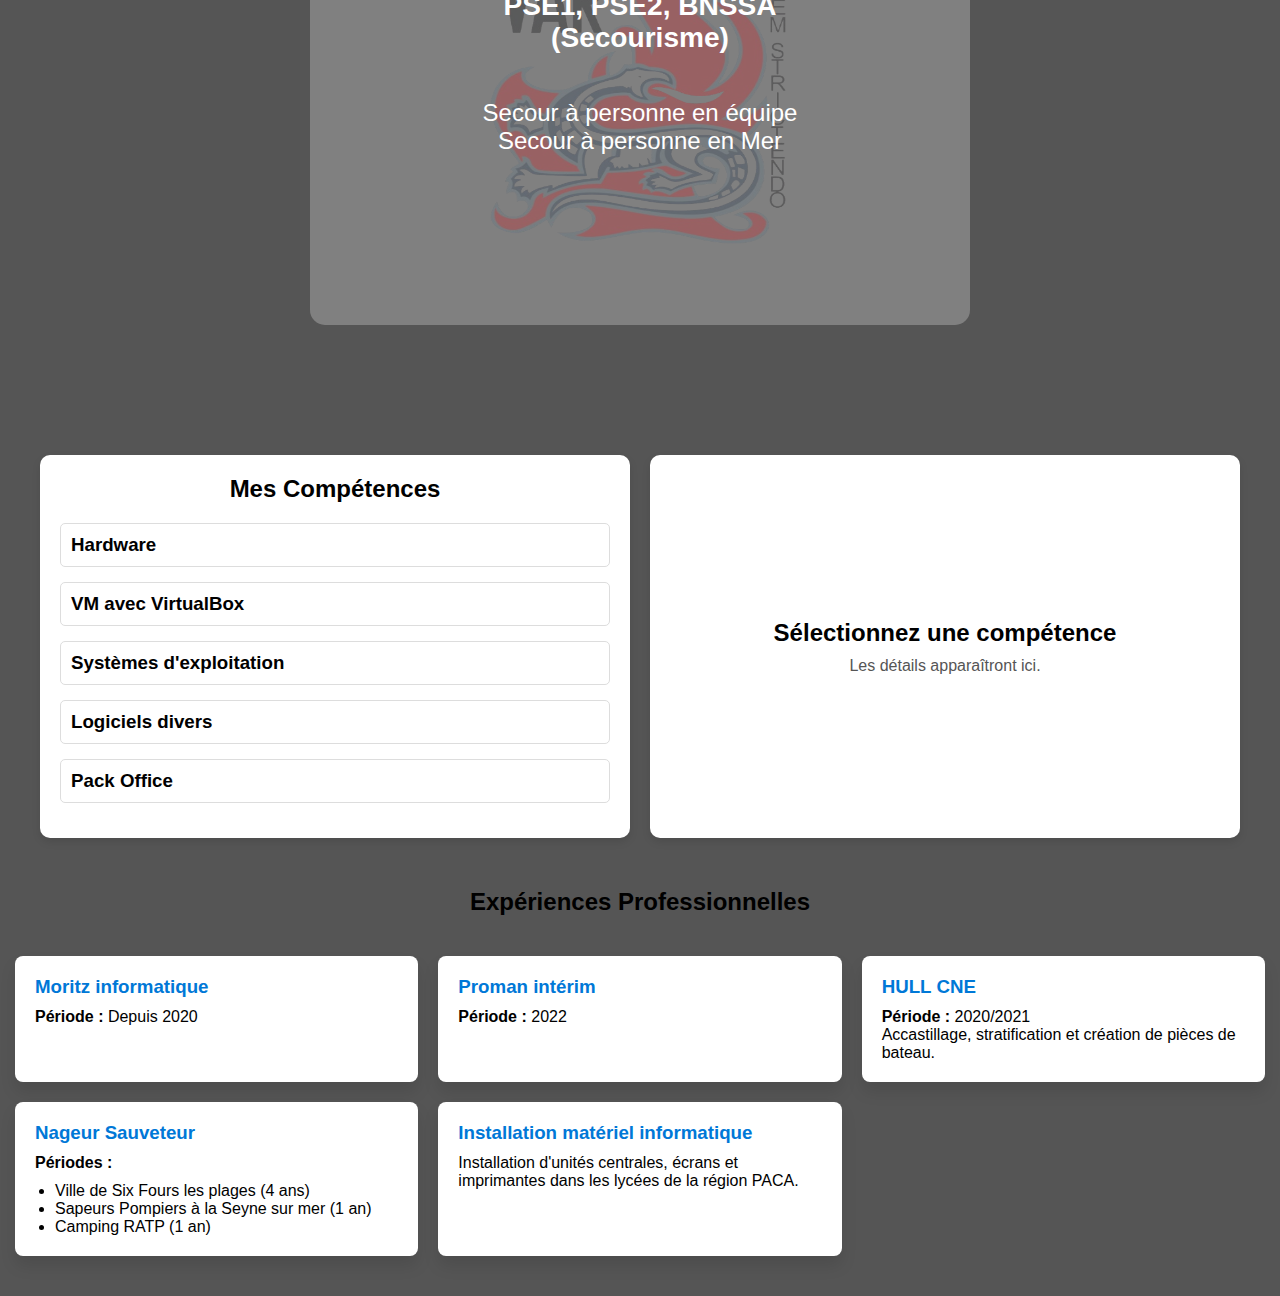
==== commit 48b5c822: "fsr" ====
--- a/Home.html
+++ b/Home.html
@@ -53,7 +53,7 @@
                     <div class="bloc_1">
                         <div class="formation" id="maestris">
                             <h3>BTS SIO - Maestris (Octobre 2023)</h3>
-                            <p>Option SLAM <br> Apprentissage de différents languages de programmation <br> Conception d'application et site Web</p>
+                            <p>Option SLAM <br> Apprentissage de différents languages de programmation (HTML, CSS, JavaScrip, PHP) <br> Conception d'application et site Web</p>
                         </div>
                         <div class="formation" id="CEH">
                             <h3>CEH - AKAOMA (2022)</h3>
@@ -83,23 +83,18 @@
                     </div>
                     <div class="competence" onclick="showCompetenceDetails('hardware')">
                         <h3>Hardware</h3>
-                        <p>Description brève.</p>
                     </div>
                     <div class="competence" onclick="showCompetenceDetails('vm')">
                         <h3>VM avec VirtualBox</h3>
-                        <p>Description brève.</p>
                     </div>
                     <div class="competence" onclick="showCompetenceDetails('os')">
                         <h3>Systèmes d'exploitation</h3>
-                        <p>Description brève.</p>
                     </div>
                     <div class="competence" onclick="showCompetenceDetails('software')">
                         <h3>Logiciels divers</h3>
-                        <p>Description brève.</p>
                     </div>
                     <div class="competence" onclick="showCompetenceDetails('office')">
                         <h3>Pack Office</h3>
-                        <p>Description brève.</p>
                     </div>
                 </div>
                 <div class="right" id="competence-details">
--- a/Style/formation.css
+++ b/Style/formation.css
@@ -12,27 +12,29 @@
     left: 0;
     width: 100%;
     height: 100%;
-    object-fit: cover; /* Remplit tout en respectant le ratio */
+    object-fit: cover;
     z-index: -1;
 }
 
 .tite_formation {
     text-align: center;
-    font-size: 35px;
+    font-size: 2rem;
+    margin-bottom: 20px;
+
 }
 
-.bloc_1 {
+.mes_formation {
     display: flex;
-    margin: 30px;
+    flex-wrap: wrap;
+    justify-content: center;
+}
+
+.bloc_1, .bloc_2 {
+    display: flex;
     flex-direction: row;
     justify-content: space-evenly;
-}
-
-.bloc_2 {
-    display: flex;
-    margin: 30px;
-    flex-direction: row;
-    justify-content: center;
+    flex-wrap: wrap; /* Adapte la disposition sur petits écrans */
+    margin: 20px;
 }
 
 .formation {
@@ -66,6 +68,10 @@
     z-index: -1; /* Place l'image derrière le contenu */
 }
 
+.formation h3 {
+    padding: 45px;
+}
+
 #maestris::before {
     background-image: url("../Image/maestris.png");
     background-size: 400px 400px; 
@@ -87,4 +93,32 @@
 #secour::before {
     background-image: url("../Image/secour.png");
     background-size: 300px 300px;
+}
+
+@media (max-width: 768px) {
+    .formation {
+        width: 100%;
+    }
+
+    .tite_formation {
+        font-size: 1.8rem;
+    }
+
+    .formation h3 {
+        font-size: 1.2rem;
+    }
+}
+
+@media (max-width: 480px) {
+    .tite_formation {
+        font-size: 1.5rem;
+    }
+
+    .formation {
+        padding: 15px;
+    }
+
+    .formation h3 {
+        font-size: 1rem;
+    }
 }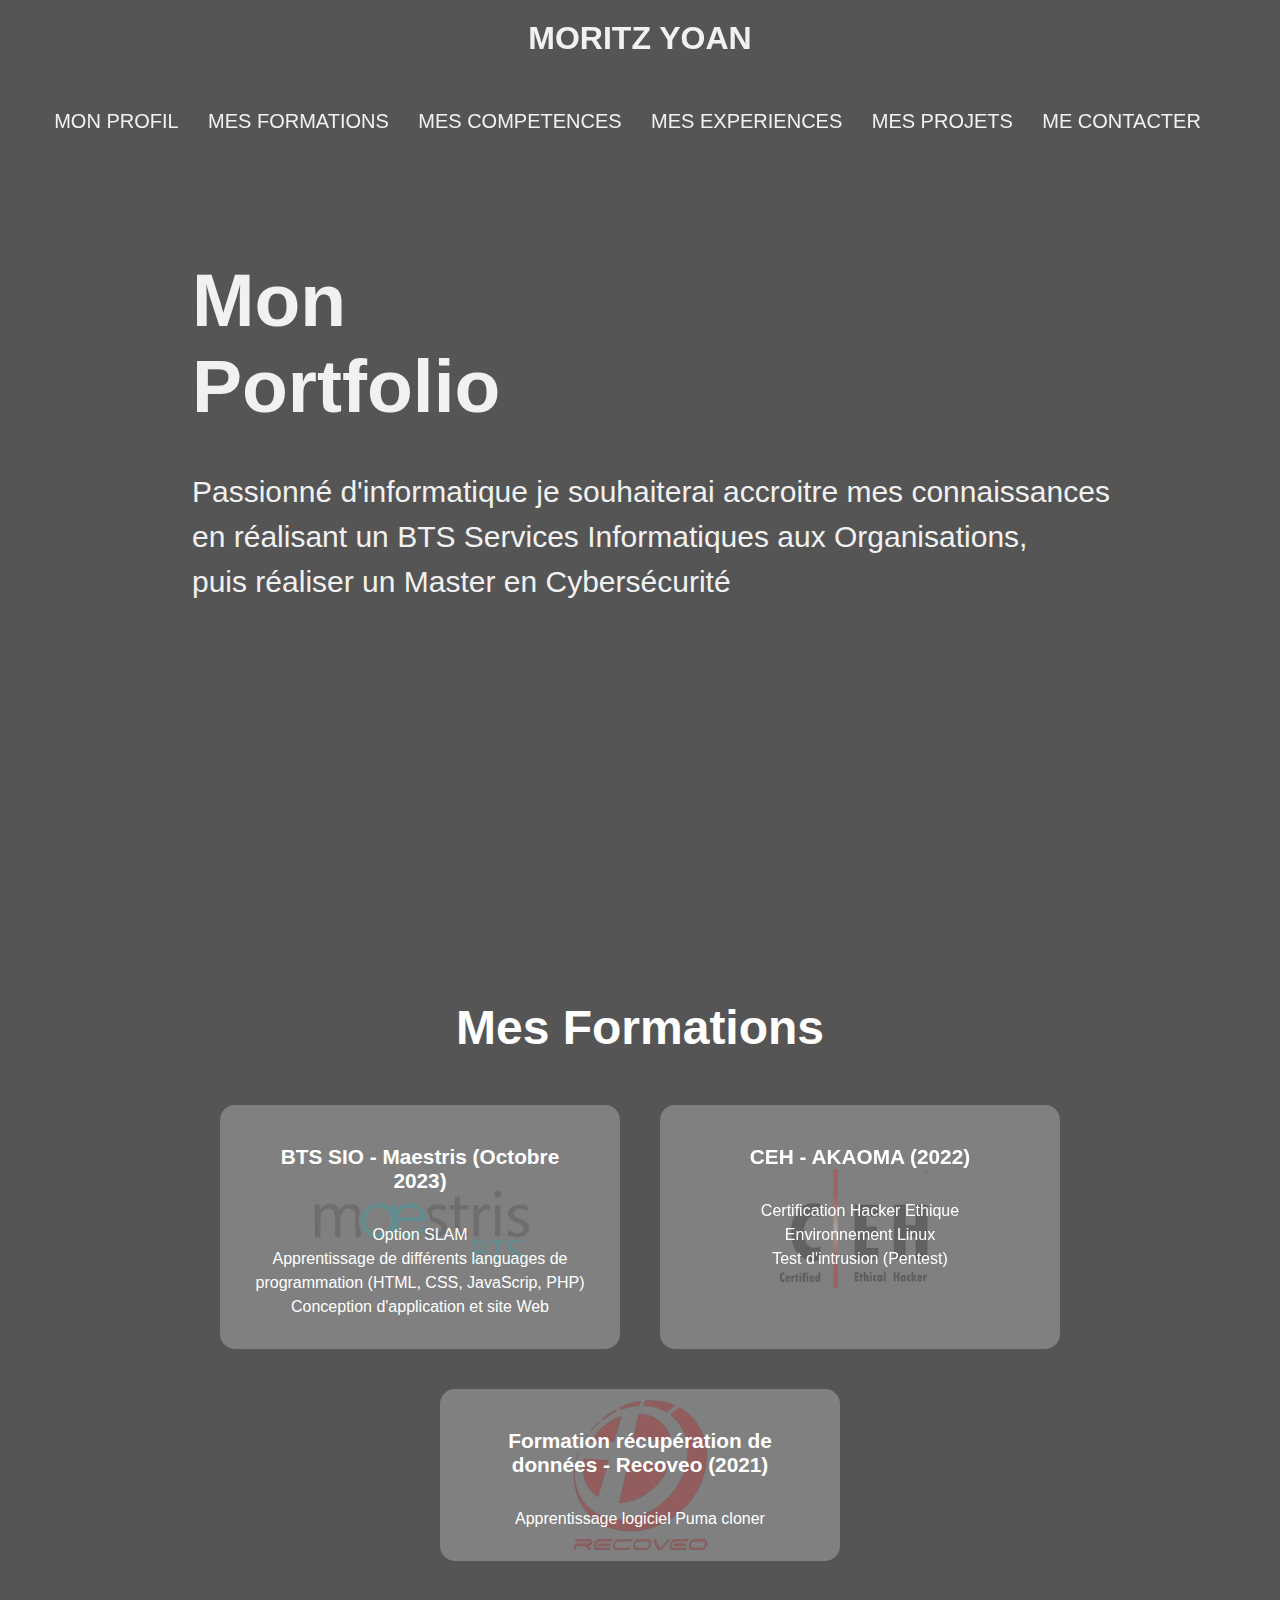
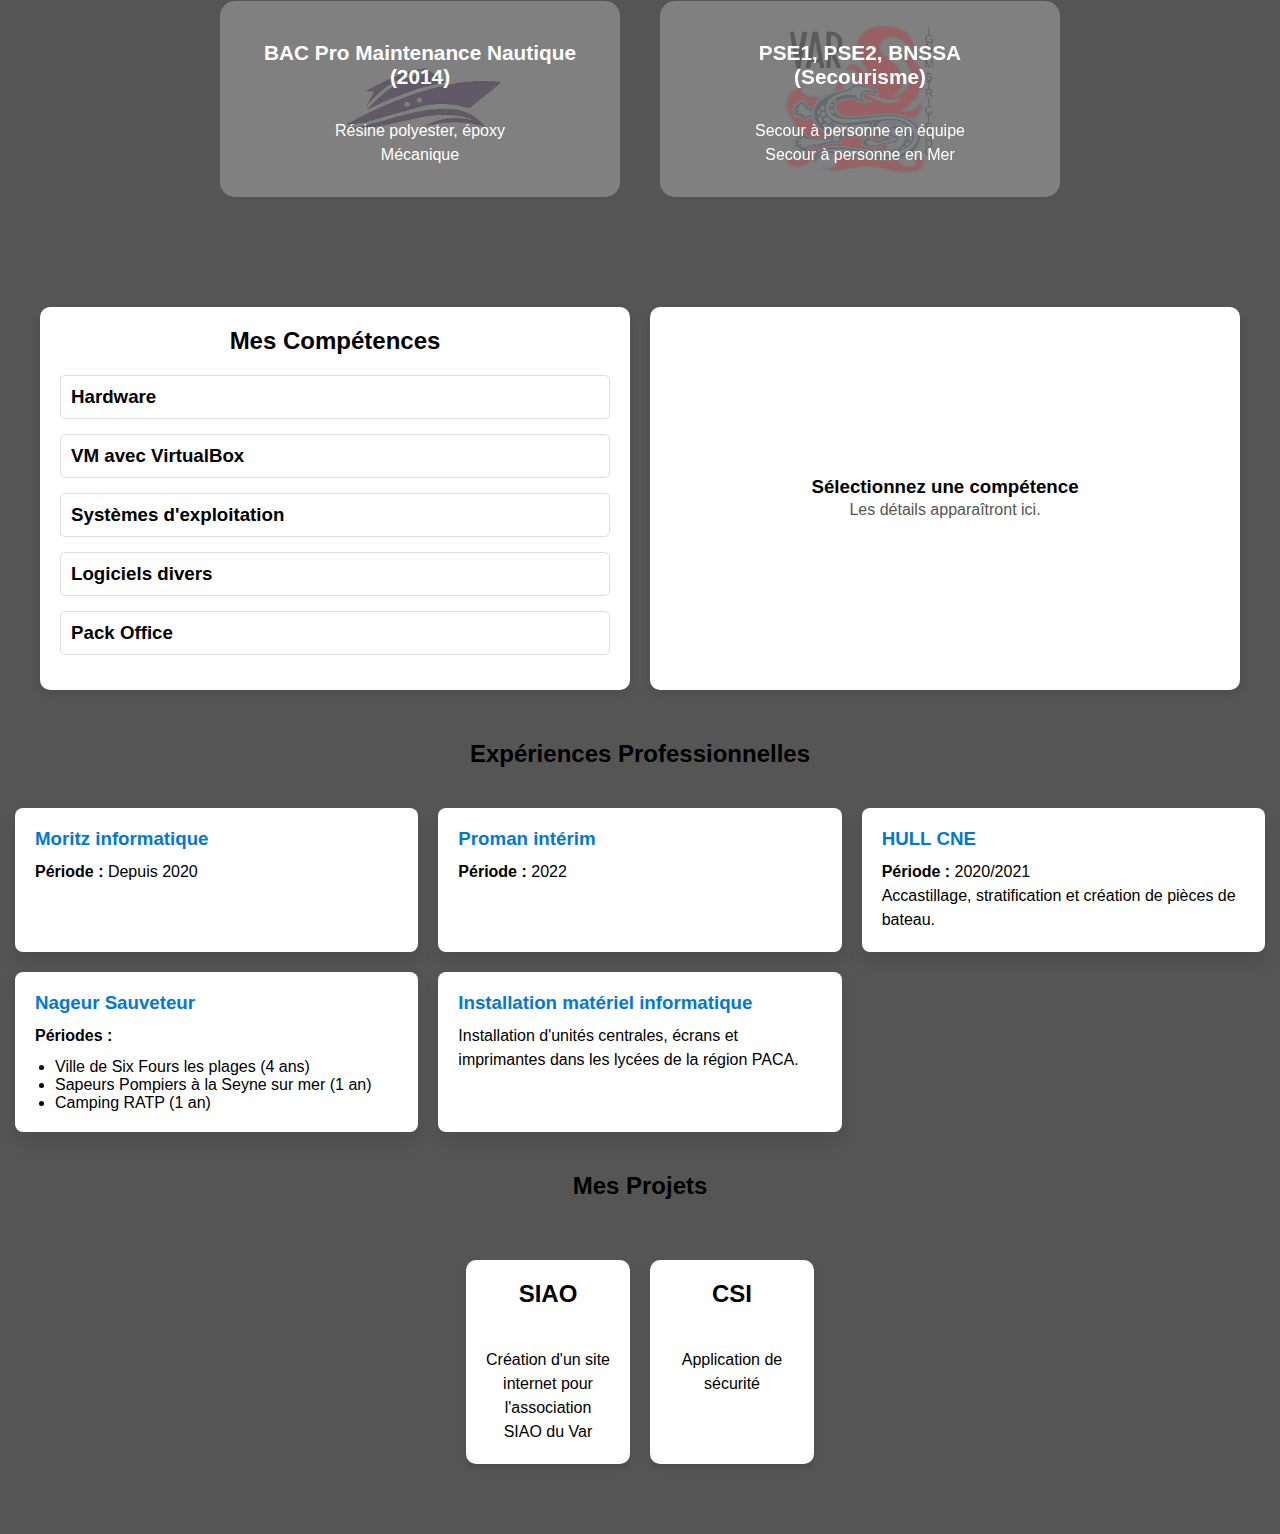
==== commit 56d30009: "projet" ====
--- a/Home.html
+++ b/Home.html
@@ -8,6 +8,7 @@
         <link rel="stylesheet" href="/Style/experience_pro.css">
         <link rel="stylesheet" href="/Style/formation.css">
         <link rel="stylesheet" href="/Style/introduction.css">
+        <link rel="stylesheet" href="/Style/projet.css">
     </head>
     <body>
         <header class="hearder_portfolio">
@@ -39,7 +40,7 @@
 
             <div class="group_intro">
                 <div class="titre_intro">
-                    <h2>Mon <br> introduction</h2>
+                    <h2>Mon <br> Portfolio</h2>
                 </div>
                 <div class="intro">
                     <p>Passionné d'informatique je souhaiterai accroitre mes connaissances <br> en réalisant un BTS Services Informatiques aux Organisations, <br> puis réaliser un Master en Cybersécurité</p>
@@ -137,6 +138,21 @@
                     </div>
                 </section>
             </div>
+            <div class="projet">
+                <div class="titre_projet">
+                    <h2>Mes Projets</h2>
+                </div>
+                <div class="mes_projet">
+                    <div class="SIAO">
+                        <h2>SIAO</h2>
+                        <p>Création d'un site internet pour l'association SIAO du Var</p>
+                    </div>
+                    <div class="CSI">
+                        <h2>CSI</h2>
+                        <p>Application de sécurité</p>
+                    </div>
+                </div>
+            </div> 
         </main>
         <script src="Script.js"></script>    
     </body>
--- a/Style.css
+++ b/Style.css
@@ -48,7 +48,7 @@
     padding: 10px 0;
     text-align: center;
     transition: top 0.6s;
-    z-index: 5; /* Moins que .header_bar pour rester dessous */
+    z-index: 10; /* Moins que .header_bar pour rester dessous */
 }
 
 
--- a/Style/competence.css
+++ b/Style/competence.css
@@ -45,11 +45,6 @@
     transform: scale(1.02);
 }
 
-.right h3 {
-    font-size: 24px;
-    margin-bottom: 10px;
-}
-
 .right p {
     font-size: 16px;
     color: #555;
--- a/Style/formation.css
+++ b/Style/formation.css
@@ -20,29 +20,27 @@
     text-align: center;
     font-size: 2rem;
     margin-bottom: 20px;
-
+    
 }
 
 .mes_formation {
     display: flex;
-    flex-wrap: wrap;
-    justify-content: center;
+    flex-direction: column;
+    gap: 20px;
 }
 
 .bloc_1, .bloc_2 {
     display: flex;
-    flex-direction: row;
-    justify-content: space-evenly;
-    flex-wrap: wrap; /* Adapte la disposition sur petits écrans */
-    margin: 20px;
+    flex-wrap: wrap; 
+    justify-content: center; 
+    gap: 20px; 
 }
 
 .formation {
-    position: relative; /* Nécessaire pour que ::before soit positionné par rapport à l'élément */
+    position: relative;
     background-color: rgb(128, 128, 128);
-    width: 500px;
-    height: 300px;
-    padding: 80px;
+    width: 400px;
+    padding: 20px; /* Ajuste l’espace intérieur */
     margin: 10px;
     border-radius: 15px;
     text-align: center;
@@ -50,6 +48,18 @@
     cursor: pointer;
     z-index: 1; /* Met le texte au-dessus */
     overflow: hidden; /* Assure que l'image de fond ne déborde pas */
+    box-sizing: border-box; /* Inclut padding dans width/height */
+}
+
+.formation h3 {
+    font-size: 1.3rem;
+    padding: 20px;
+}
+
+.formation p {
+    margin: 10px 0; /* Ajuste les marges des paragraphes */
+    font-size: 1rem; /* Assure une taille adaptée */
+    line-height: 1.5; /* Améliore la lisibilité */
 }
 
 .formation::before {
@@ -68,36 +78,39 @@
     z-index: -1; /* Place l'image derrière le contenu */
 }
 
-.formation h3 {
-    padding: 45px;
-}
 
 #maestris::before {
     background-image: url("../Image/maestris.png");
-    background-size: 400px 400px; 
+    background-size: 250px 250px; 
+
+}
+
+#CEH::before {
+    background-image: url("../Image/CEH.png");
+    background-size: 250px 150px; 
 
 }
 
 #recoveo::before {
     background-image: url("../Image/recoveo.png");
-    background-size: 350px 350px; 
+    background-size: 200px 200px; 
 
 }
 
 #BAC::before {
     background-image: url("../Image/BAC.png");
-    background-size: 400px 400px;
+    background-size: 250px 250px;
 
 }
 
 #secour::before {
     background-image: url("../Image/secour.png");
-    background-size: 300px 300px;
+    background-size: 150px 150px;
 }
 
 @media (max-width: 768px) {
     .formation {
-        width: 100%;
+        width: 70%;
     }
 
     .tite_formation {
@@ -105,7 +118,7 @@
     }
 
     .formation h3 {
-        font-size: 1.2rem;
+        font-size: 0.1rem;
     }
 }
 
@@ -119,6 +132,6 @@
     }
 
     .formation h3 {
-        font-size: 1rem;
+        font-size: 0.1rem;
     }
 }--- a/Style/introduction.css
+++ b/Style/introduction.css
@@ -18,7 +18,14 @@
     flex-direction: column;
     justify-content: center;
     color: #f1f1f1;
-    padding-left: 15%;
+}
+
+.titre_intro {
+    margin-left: 15%;
+}
+
+.group_intro p, h2 {
+    margin-bottom: 40px;
 }
 
 .overlay {
@@ -33,4 +40,5 @@
 
 .intro {
     font-size: 30px;
+    margin-left: 15%;
 }--- a/Style/projet.css
+++ b/Style/projet.css
@@ -0,0 +1,49 @@
+.projet {
+    display: flex; 
+    justify-content: center;
+    flex-direction: column;
+}
+
+.mes_projet {
+    display: flex; 
+    justify-content: center;
+    padding: 20px;
+    gap: 20px;
+    margin-bottom: 50px;
+}
+
+.titre_projet {
+    text-align: center;
+}
+
+.SIAO, .CSI {
+    background-color: #ffffff; 
+    border-radius: 10px; 
+    box-shadow: 0 4px 6px rgba(0, 0, 0, 0.1); 
+    width: 10%;
+    padding: 20px;
+    text-align: center;
+    transition: transform 0.3s, box-shadow 0.3s; 
+}
+
+.SIAO:hover, .CSI:hover {
+    transform: translateY(-5px); 
+    box-shadow: 0 8px 12px rgba(0, 0, 0, 0.2); 
+}
+
+p {
+    font-size: 1em;
+    line-height: 1.5;
+}
+
+
+@media (max-width: 768px) {
+    .mes_projet {
+        flex-direction: column; 
+        align-items: center; 
+    }
+
+    .SIAO, .CSI {
+        width: 90%; 
+    }
+}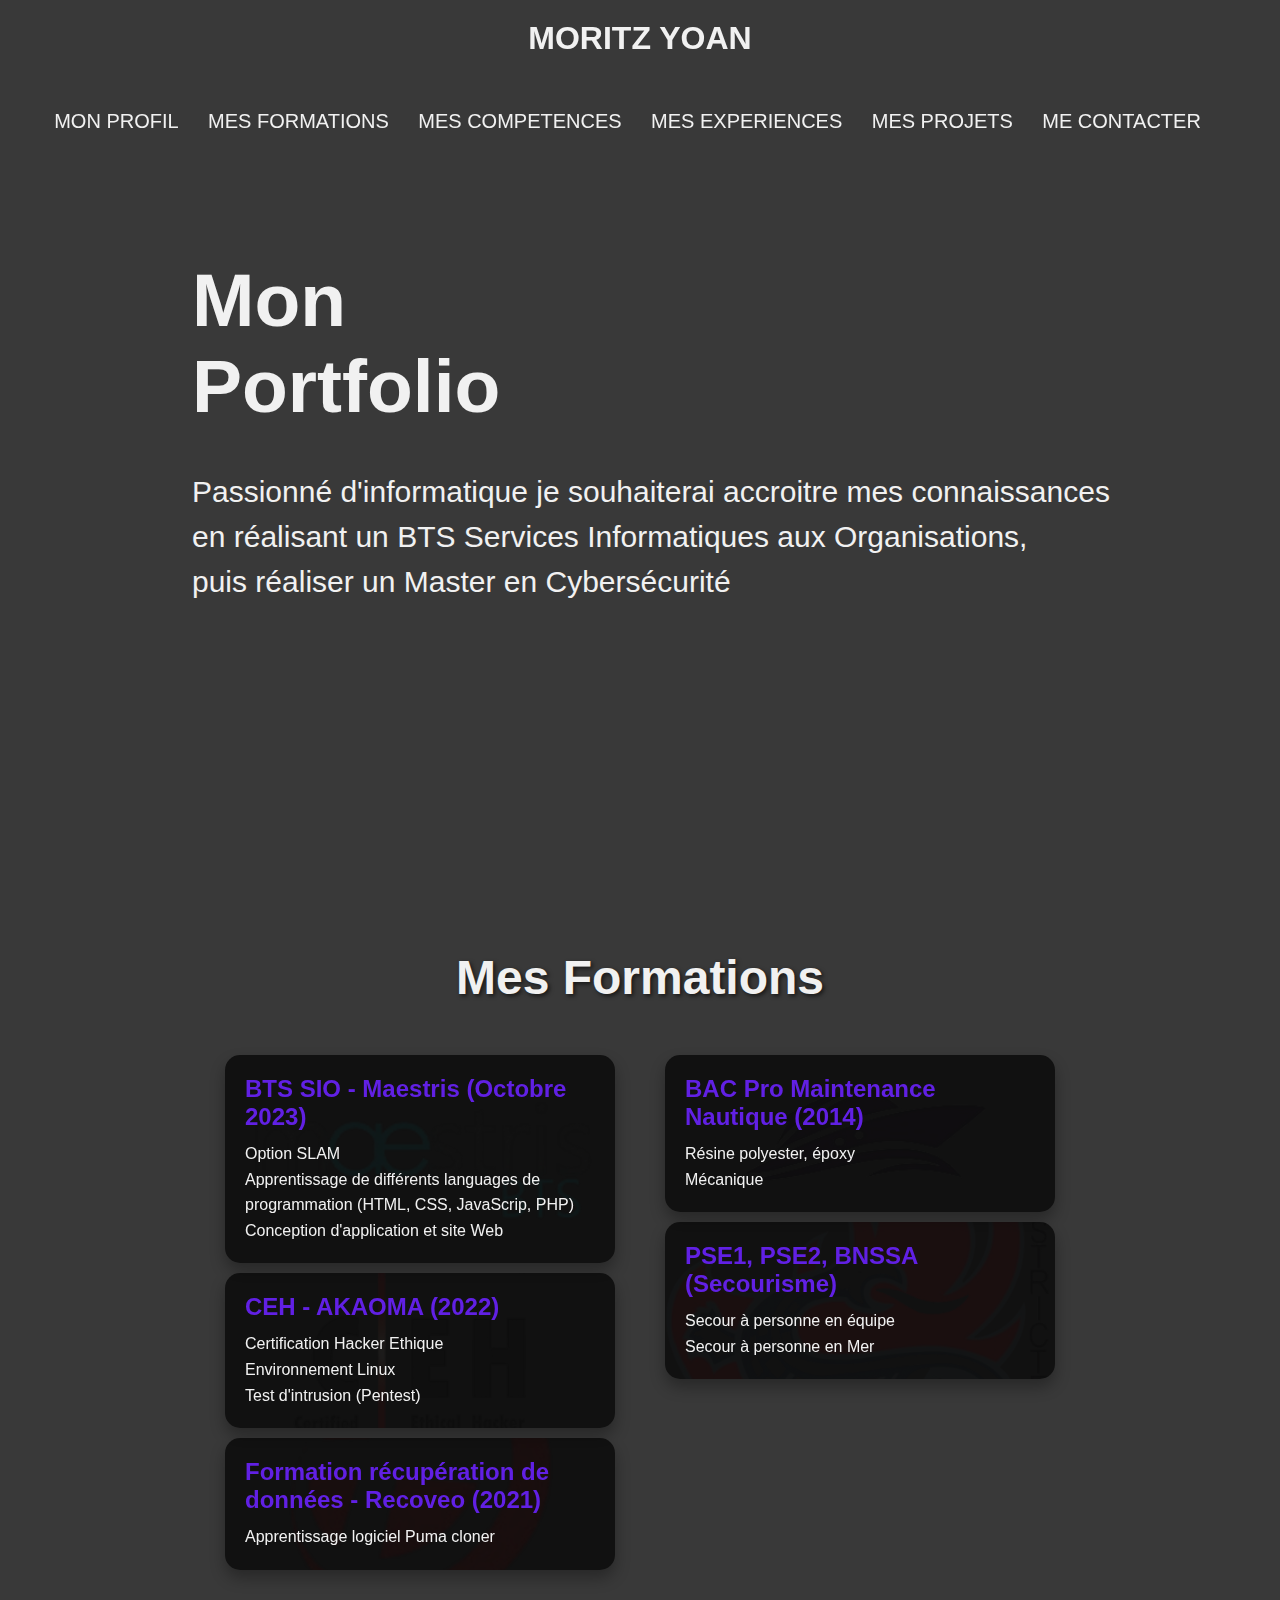
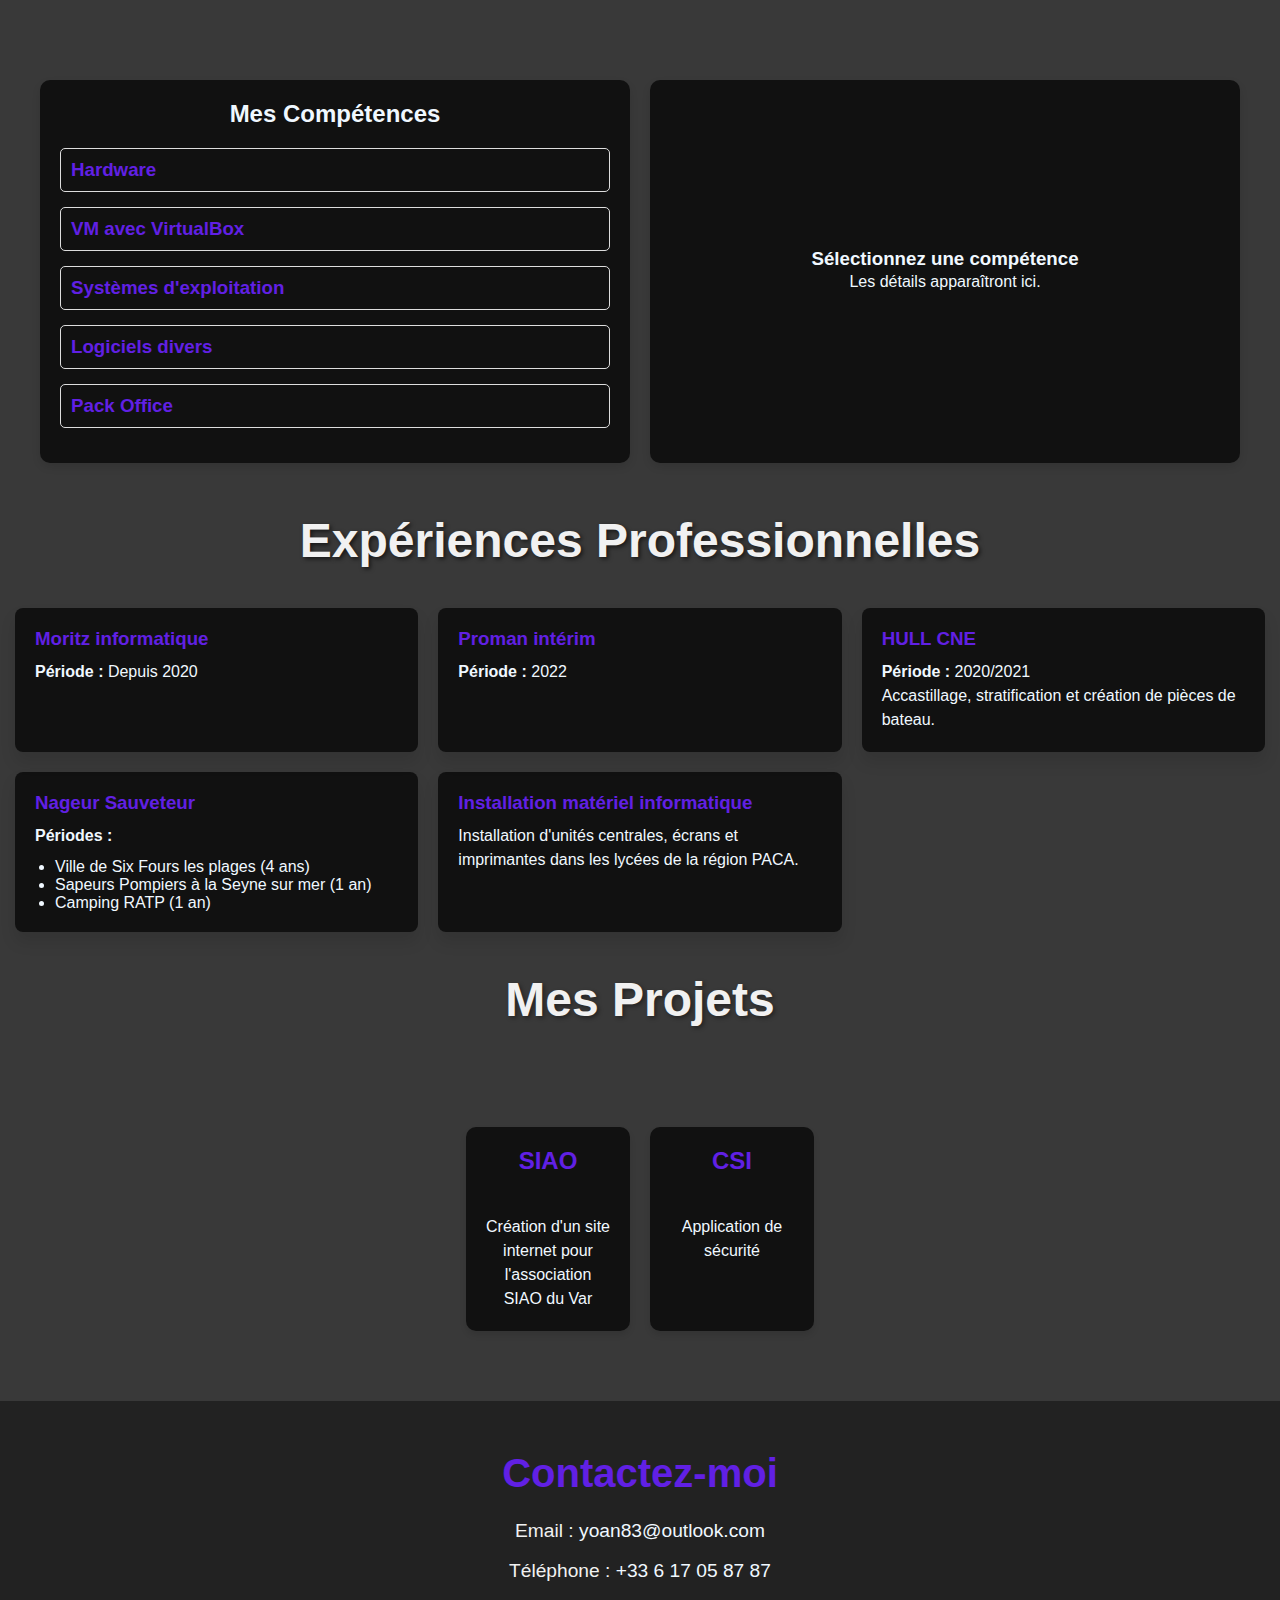
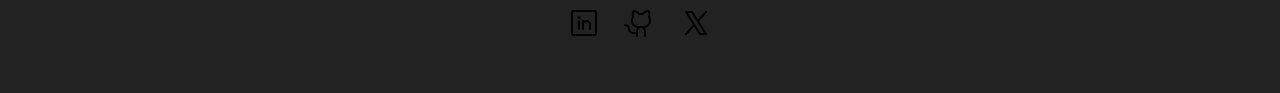
==== commit 3b0f6780: "css" ====
--- a/Home.html
+++ b/Home.html
@@ -9,6 +9,7 @@
         <link rel="stylesheet" href="/Style/formation.css">
         <link rel="stylesheet" href="/Style/introduction.css">
         <link rel="stylesheet" href="/Style/projet.css">
+        <link rel="stylesheet" href="/Style/contact.css">
     </head>
     <body>
         <header class="hearder_portfolio">
@@ -107,7 +108,9 @@
 
             <div class="cv-container"> 
                 <section class="card-section">
-                    <h2>Expériences Professionnelles</h2>
+                    <div class="titre_experience">
+                        <h2>Expériences Professionnelles</h2>
+                    </div>
                     <div class="card-container">
                         <div class="card">
                             <h3>Moritz informatique</h3>
@@ -153,7 +156,29 @@
                     </div>
                 </div>
             </div> 
+            <div class="contact" id="contact">
+                <div class="contact-container">
+                    <h2>Contactez-moi</h2>
+                    <p>Email : <a href="mailto:moritzyoan@example.com">yoan83@outlook.com</a></p>
+                    <p>Téléphone : <a href="tel:+123456789">+33 6 17 05 87 87</a></p>
+                    <div class="social-icons">
+                        <a href="https://www.linkedin.com/in/moritzyoan" target="_blank">
+                            <svg xmlns="http://www.w3.org/2000/svg" width="32" height="32" fill="#000000" viewBox="0 0 256 256"><path d="M216,24H40A16,16,0,0,0,24,40V216a16,16,0,0,0,16,16H216a16,16,0,0,0,16-16V40A16,16,0,0,0,216,24Zm0,192H40V40H216V216ZM96,112v64a8,8,0,0,1-16,0V112a8,8,0,0,1,16,0Zm88,28v36a8,8,0,0,1-16,0V140a20,20,0,0,0-40,0v36a8,8,0,0,1-16,0V112a8,8,0,0,1,15.79-1.78A36,36,0,0,1,184,140ZM100,84A12,12,0,1,1,88,72,12,12,0,0,1,100,84Z"></path></svg>
+                        </a>
+
+                        <a href="https://github.com/moritzyoan" target="_blank">
+                            <svg xmlns="http://www.w3.org/2000/svg" width="32" height="32" fill="#000000" viewBox="0 0 256 256"><path d="M208.31,75.68A59.78,59.78,0,0,0,202.93,28,8,8,0,0,0,196,24a59.75,59.75,0,0,0-48,24H124A59.75,59.75,0,0,0,76,24a8,8,0,0,0-6.93,4,59.78,59.78,0,0,0-5.38,47.68A58.14,58.14,0,0,0,56,104v8a56.06,56.06,0,0,0,48.44,55.47A39.8,39.8,0,0,0,96,192v8H72a24,24,0,0,1-24-24A40,40,0,0,0,8,136a8,8,0,0,0,0,16,24,24,0,0,1,24,24,40,40,0,0,0,40,40H96v16a8,8,0,0,0,16,0V192a24,24,0,0,1,48,0v40a8,8,0,0,0,16,0V192a39.8,39.8,0,0,0-8.44-24.53A56.06,56.06,0,0,0,216,112v-8A58.14,58.14,0,0,0,208.31,75.68ZM200,112a40,40,0,0,1-40,40H112a40,40,0,0,1-40-40v-8a41.74,41.74,0,0,1,6.9-22.48A8,8,0,0,0,80,73.83a43.81,43.81,0,0,1,.79-33.58,43.88,43.88,0,0,1,32.32,20.06A8,8,0,0,0,119.82,64h32.35a8,8,0,0,0,6.74-3.69,43.87,43.87,0,0,1,32.32-20.06A43.81,43.81,0,0,1,192,73.83a8.09,8.09,0,0,0,1,7.65A41.72,41.72,0,0,1,200,104Z"></path></svg>                        
+                        </a>
+
+                        <a href="https://twitter.com/moritzyoan" target="_blank">
+                            <svg xmlns="http://www.w3.org/2000/svg" width="32" height="32" fill="#000000" viewBox="0 0 256 256"><path d="M214.75,211.71l-62.6-98.38,61.77-67.95a8,8,0,0,0-11.84-10.76L143.24,99.34,102.75,35.71A8,8,0,0,0,96,32H48a8,8,0,0,0-6.75,12.3l62.6,98.37-61.77,68a8,8,0,1,0,11.84,10.76l58.84-64.72,40.49,63.63A8,8,0,0,0,160,224h48a8,8,0,0,0,6.75-12.29ZM164.39,208,62.57,48h29L193.43,208Z"></path></svg>
+                        </a>
+                    </div>
+                </div>
+            </div>
+            
         </main>
+
         <script src="Script.js"></script>    
     </body>
 </html>--- a/Style.css
+++ b/Style.css
@@ -5,7 +5,7 @@
 
 body {
     font-family: GothamSS, -apple-system, BlinkMacSystemFont, "Segoe UI", Roboto, "Helvetica Neue", Arial, sans-serif, "Apple Color Emoji", "Segoe UI Emoji", "Segoe UI Symbol", "Noto Color Emoji";
-    background-color: #555;
+    background-color: #393939;
 }
 
 .hearder_portfolio {
--- a/Style/competence.css
+++ b/Style/competence.css
@@ -8,15 +8,16 @@
 
 .left {
     flex: 1;
-    background: #fff;
+    background: rgba(0, 0, 0, 0.7);
     padding: 20px;
     border-radius: 10px;
     box-shadow: 0 4px 8px rgba(0, 0, 0, 0.1);
+    color: #6120e4;
 }
 
 .right {
     flex: 1;
-    background: #fff;
+    background: rgba(0, 0, 0, 0.7);
     padding: 20px;
     border-radius: 10px;
     box-shadow: 0 4px 8px rgba(0, 0, 0, 0.1);
@@ -24,11 +25,13 @@
     flex-direction: column;
     justify-content: center;
     text-align: center;
+    color: aliceblue;
 }
 
 .titre_competence h2 {
     text-align: center;
     margin-bottom: 20px;
+    color: aliceblue;
 }
 
 .competence {
@@ -47,7 +50,7 @@
 
 .right p {
     font-size: 16px;
-    color: #555;
+    color: aliceblue;
 }
 
 .right img {
--- a/Style/experience_pro.css
+++ b/Style/experience_pro.css
@@ -13,6 +13,15 @@
 .header p {
     font-size: 1rem;
     color: #666;
+}
+
+.titre_experience {
+    font-size: 2rem;
+    font-weight: bold;
+    color: #f1f1f1;
+    text-shadow: 2px 2px 4px rgba(0, 0, 0, 0.6);
+    margin-bottom: 40px;
+    text-align: center;
 }
 
 /* Sections de cartes */
@@ -35,11 +44,12 @@
 
 /* Carte individuelle */
 .card {
-    background: #fff;
+    background: rgba(0, 0, 0, 0.7);
     border-radius: 8px;
     box-shadow: 0 10px 16px rgba(0, 0, 0, 0.1);
     padding: 20px;
     transition: transform 1s ease, box-shadow 1s ease;
+    color: aliceblue;
 }
 
 .card:hover {
@@ -49,7 +59,7 @@
 
 .card h3 {
     margin-bottom: 10px;
-    color: #0078D7;
+    color: #6120e4;
 }
 
 .card ul {
--- a/Style/formation.css
+++ b/Style/formation.css
@@ -1,137 +1,119 @@
 .group_formation {
-    padding-top: 100px;
-    padding-bottom: 50px;
-    margin: 0;
-    background-image: url(Image/Fond-gris.jpg);
-    color: white;
+    padding: 50px 0;
+    margin: 0 auto;
+    background-image: url(Image/Fond-gris.jpg); /* Image d'arrière-plan */
+    background-size: cover;
+    background-attachment: fixed;
+    color: #fff;
+    text-align: center;
 }
 
-img {
+.tite_formation {
+    font-size: 2rem;
+    font-weight: bold;
+    color: #f1f1f1;
+    text-shadow: 2px 2px 4px rgba(0, 0, 0, 0.6);
+    margin-bottom: 40px;
+}
+
+.mes_formation {
+    display: flex;
+    flex-wrap: wrap;
+    justify-content: center;
+    gap: 30px;
+}
+
+.formation {
+    position: relative;
+    width: 350px;
+    padding: 20px;
+    margin: 10px;
+    background-color: rgba(0, 0, 0, 0.7);
+    border-radius: 15px;
+    text-align: left;
+    color: #f1f1f1;
+    box-shadow: 0px 8px 15px rgba(0, 0, 0, 0.3);
+    transition: transform 0.3s, box-shadow 0.3s;
+}
+
+.formation:hover {
+    transform: scale(1.05);
+    box-shadow: 0px 12px 20px rgba(0, 0, 0, 0.5);
+}
+
+.formation h3 {
+    font-size: 1.5rem;
+    margin-bottom: 10px;
+    color: #6120e4;
+}
+
+.formation p {
+    font-size: 1rem;
+    line-height: 1.6;
+    margin-bottom: 0;
+}
+
+.formation::before {
+    content: "";
     position: absolute;
     top: 0;
     left: 0;
     width: 100%;
     height: 100%;
-    object-fit: cover;
+    background-size: cover;
+    background-position: center;
+    opacity: 0.2;
+    border-radius: 15px;
     z-index: -1;
 }
 
-.tite_formation {
-    text-align: center;
-    font-size: 2rem;
-    margin-bottom: 20px;
-    
-}
-
-.mes_formation {
-    display: flex;
-    flex-direction: column;
-    gap: 20px;
-}
-
-.bloc_1, .bloc_2 {
-    display: flex;
-    flex-wrap: wrap; 
-    justify-content: center; 
-    gap: 20px; 
-}
-
-.formation {
-    position: relative;
-    background-color: rgb(128, 128, 128);
-    width: 400px;
-    padding: 20px; /* Ajuste l’espace intérieur */
-    margin: 10px;
-    border-radius: 15px;
-    text-align: center;
-    font-size: x-large;
-    cursor: pointer;
-    z-index: 1; /* Met le texte au-dessus */
-    overflow: hidden; /* Assure que l'image de fond ne déborde pas */
-    box-sizing: border-box; /* Inclut padding dans width/height */
-}
-
-.formation h3 {
-    font-size: 1.3rem;
-    padding: 20px;
-}
-
-.formation p {
-    margin: 10px 0; /* Ajuste les marges des paragraphes */
-    font-size: 1rem; /* Assure une taille adaptée */
-    line-height: 1.5; /* Améliore la lisibilité */
-}
-
-.formation::before {
-    content: ""; /* Nécessaire pour ::before */
-    position: absolute;
-    top: 0;
-    left: 0;
-    width: 100%;
-    height: 100%;
-    background-image: url("../Image/CEH.png");
-    background-size: 400px 200px;
-    background-position: center;
-    background-repeat: no-repeat; 
-    opacity: 30%;
-    border-radius: 15px; 
-    z-index: -1; /* Place l'image derrière le contenu */
-}
-
-
 #maestris::before {
     background-image: url("../Image/maestris.png");
-    background-size: 250px 250px; 
-
 }
 
 #CEH::before {
     background-image: url("../Image/CEH.png");
-    background-size: 250px 150px; 
-
 }
 
 #recoveo::before {
     background-image: url("../Image/recoveo.png");
-    background-size: 200px 200px; 
-
 }
 
 #BAC::before {
     background-image: url("../Image/BAC.png");
-    background-size: 250px 250px;
-
 }
 
 #secour::before {
     background-image: url("../Image/secour.png");
-    background-size: 150px 150px;
 }
 
+/* Responsive Design */
 @media (max-width: 768px) {
+    .mes_formation {
+        flex-direction: column;
+        gap: 20px;
+    }
+
     .formation {
-        width: 70%;
+        width: 90%;
+        margin: auto;
     }
 
     .tite_formation {
-        font-size: 1.8rem;
-    }
-
-    .formation h3 {
-        font-size: 0.1rem;
+        font-size: 2rem;
     }
 }
 
 @media (max-width: 480px) {
-    .tite_formation {
-        font-size: 1.5rem;
-    }
-
     .formation {
         padding: 15px;
     }
 
     .formation h3 {
-        font-size: 0.1rem;
+        font-size: 1.2rem;
     }
-}+
+    .formation p {
+        font-size: 0.9rem;
+    }
+}
--- a/Style/projet.css
+++ b/Style/projet.css
@@ -13,17 +13,27 @@
 }
 
 .titre_projet {
+    font-size: 2rem;
+    font-weight: bold;
+    color: #f1f1f1;
+    text-shadow: 2px 2px 4px rgba(0, 0, 0, 0.397);
+    margin-bottom: 40px;
     text-align: center;
 }
 
 .SIAO, .CSI {
-    background-color: #ffffff; 
+    background-color: rgba(0, 0, 0, 0.7); 
     border-radius: 10px; 
     box-shadow: 0 4px 6px rgba(0, 0, 0, 0.1); 
     width: 10%;
     padding: 20px;
     text-align: center;
-    transition: transform 0.3s, box-shadow 0.3s; 
+    transition: transform 0.3s, box-shadow 0.3s;
+    color: aliceblue;
+}
+
+.SIAO h2, .CSI h2 {
+    color: #6120e4;
 }
 
 .SIAO:hover, .CSI:hover {
--- a/Style/contact.css
+++ b/Style/contact.css
@@ -0,0 +1,54 @@
+.contact {
+    padding: 50px 15%;
+    background-color: #222; /* Fond sombre */
+    color: #f1f1f1;
+    text-align: center;
+}
+
+.contact-container {
+    max-width: 800px;
+    margin: 0 auto;
+}
+
+.contact h2 {
+    font-size: 2.5rem;
+    margin-bottom: 20px;
+    color: #6120e4; /* Couleur d'accent */
+}
+
+.contact p {
+    font-size: 1.2rem;
+    margin: 10px 0;
+    line-height: 1.6;
+}
+
+.contact a {
+    color: aliceblue;
+    text-decoration: none;
+    transition: color 0.3s ease;
+}
+
+.contact a:hover {
+    color: #fff; /* Passe au blanc au survol */
+}
+
+.social-icons {
+    margin-top: 20px;
+}
+
+.social-icons a {
+    margin: 0 10px;
+    display: inline-block;
+    transition: transform 0.3s ease;
+}
+
+.social-icons img {
+    width: 40px; /* Taille des icônes */
+    height: 40px;
+    border-radius: 50%;
+    box-shadow: 0 4px 8px rgba(0, 0, 0, 0.2);
+}
+
+.social-icons a:hover img {
+    transform: scale(1.1); /* Agrandissement au survol */
+}
